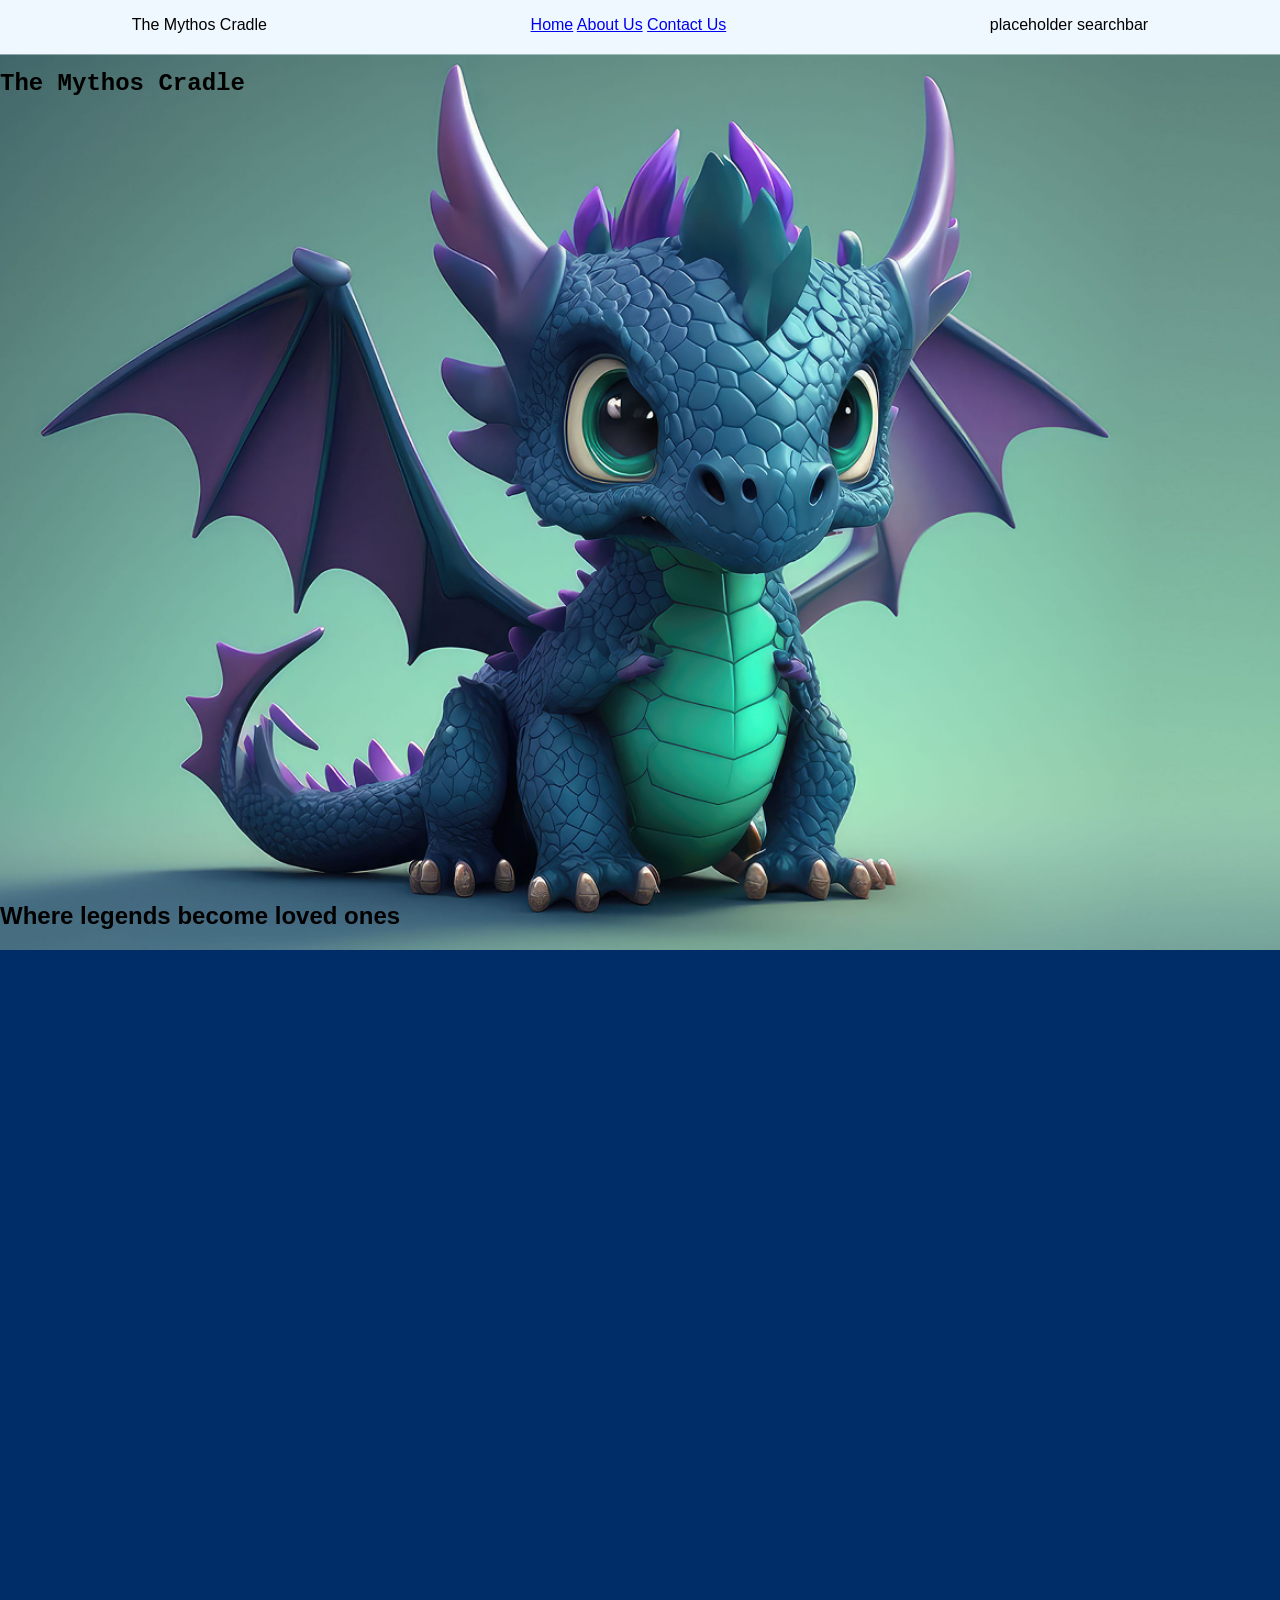
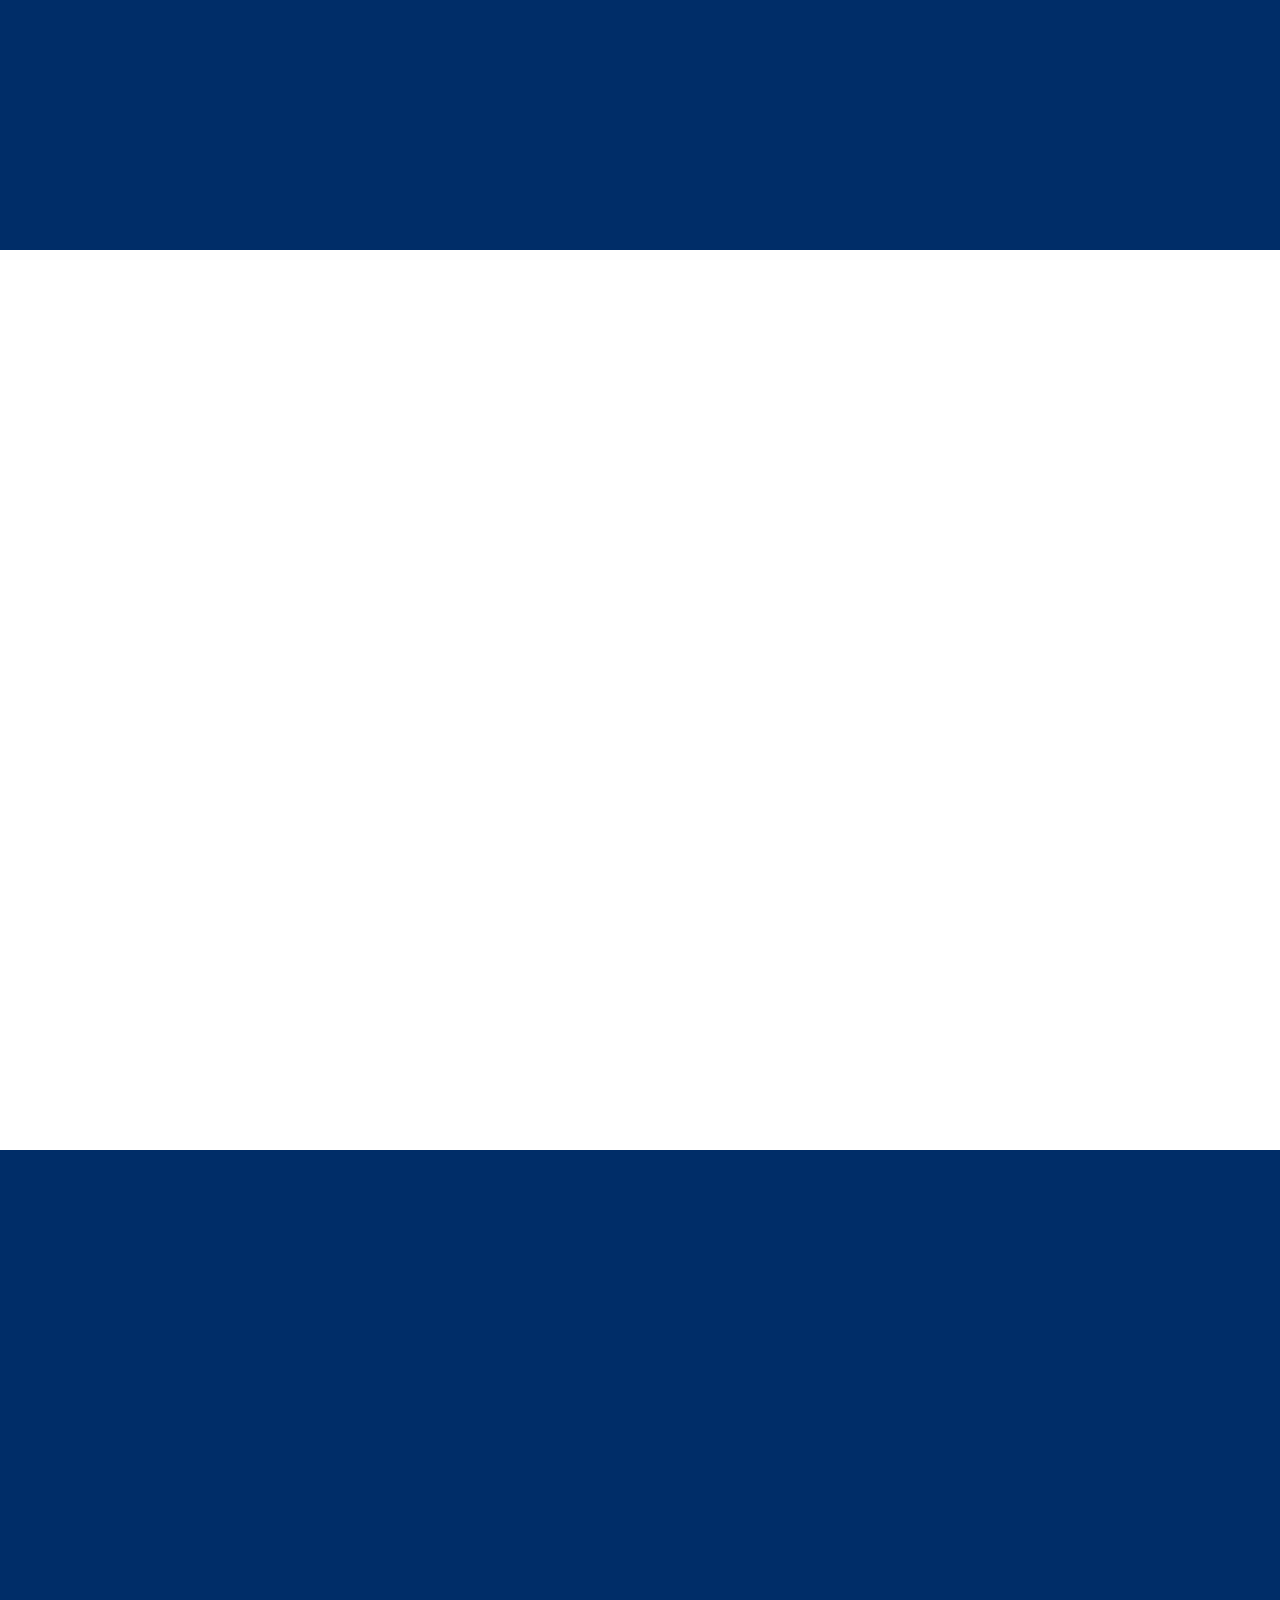
==== index.html @ 7c534c33 "changed author" ====
<!DOCTYPE html>
<html lang="en">

<!-- Basically the preamble -->
<head>
    <meta charset="UTF-8"> <!-- a void tag that specifies the character encoding for the HTML document -->
    <meta http-equiv="X-UA-Compatible" content="IE-edge"> <!-- a void tag that specifies the compatibility mode for Internet Explorer -->
    <meta name="viewport" content="width=device-width, initial-scale=1.0"> <!-- a void tag that sets the viewport to make the website look good on all devices -->
    <meta keywords="adoption, mythical, pet, dragon, fantasy"> <!-- a void tag that provides metadata about the HTML document, such as keywords for search engines -->
    <meta name="author" content="Adam Sendzul"> <!-- a void tag that specifies the author of the HTML document -->
    <title>Adopt a Mythical Pet</title> <!-- the title of the HTML document, which is displayed in the browser's title bar or tab -->
    <link rel="stylesheet" href="css/main.css"> <!-- a void tag that links to an external CSS file for styling the HTML document -->

</head>

<!-- The body of the HTML document, which contains the content that will be displayed on the web page -->
<body>

    <!-- The header section of the web page, which contains the logo, navigation menu, and other important information -->
    <header>
        <div class="navbar">
            <div class="logo">
                <p>The Mythos Cradle</p>
            </div>

            <div class="navLinks">
                <a href="#">Home</a>
                <a href="/pages/about.html">About Us</a>
                <a href="/pages/contact.html">Contact Us</a>
            </div>

            <div class="searchBar">
                <p>placeholder searchbar</p>
            </div>
        </div>

    </header>


    <section class="homeHeader">
        <!-- Title -->
        <h1 class="title">The Mythos Cradle</h1>

        <!-- Subtitle -->
        <h2 class="subtitle">Where legends become loved ones</h2>

    </section>

    <!-- The blue background section with the image carousel and text alongside -->
    <section class="blueBackground">


    </section>

    <!-- The white background section with just an image and text alongside-->
    <section class="whiteBackground">

    </section>

    <!-- Another blue background section with the cards of adoption stories next to each other -->
    <section class="blueBackground">

    </section>

    <!-- The footer section of the web page, which contains contact information, social media links, and other important information -->
    <section class="footer">

    </section>

</body>
</html>
---- css/main.css ----
body {
    font-family: Arial, Helvetica, sans-serif;
    background-color: aliceblue;
    margin: 0;
}

.homeHeader {
    background-image: url("../assets/img/homeHeader.png");
    background-size: cover;
    background-repeat: no-repeat;
    height: 100vh;

    display: flex;
    flex-direction: column;
    justify-content: space-between;
}

.blueBackground {
    height: 100vh;
    background-color: #002d68;
}

.whiteBackground {
    height: 100vh;
    background-color: #ffffff;
}

.title {
    font-family: 'Courier New', Courier, monospace;
}

.navbar {
    display: flex;
    justify-content: space-around;
    align-items: center;
}
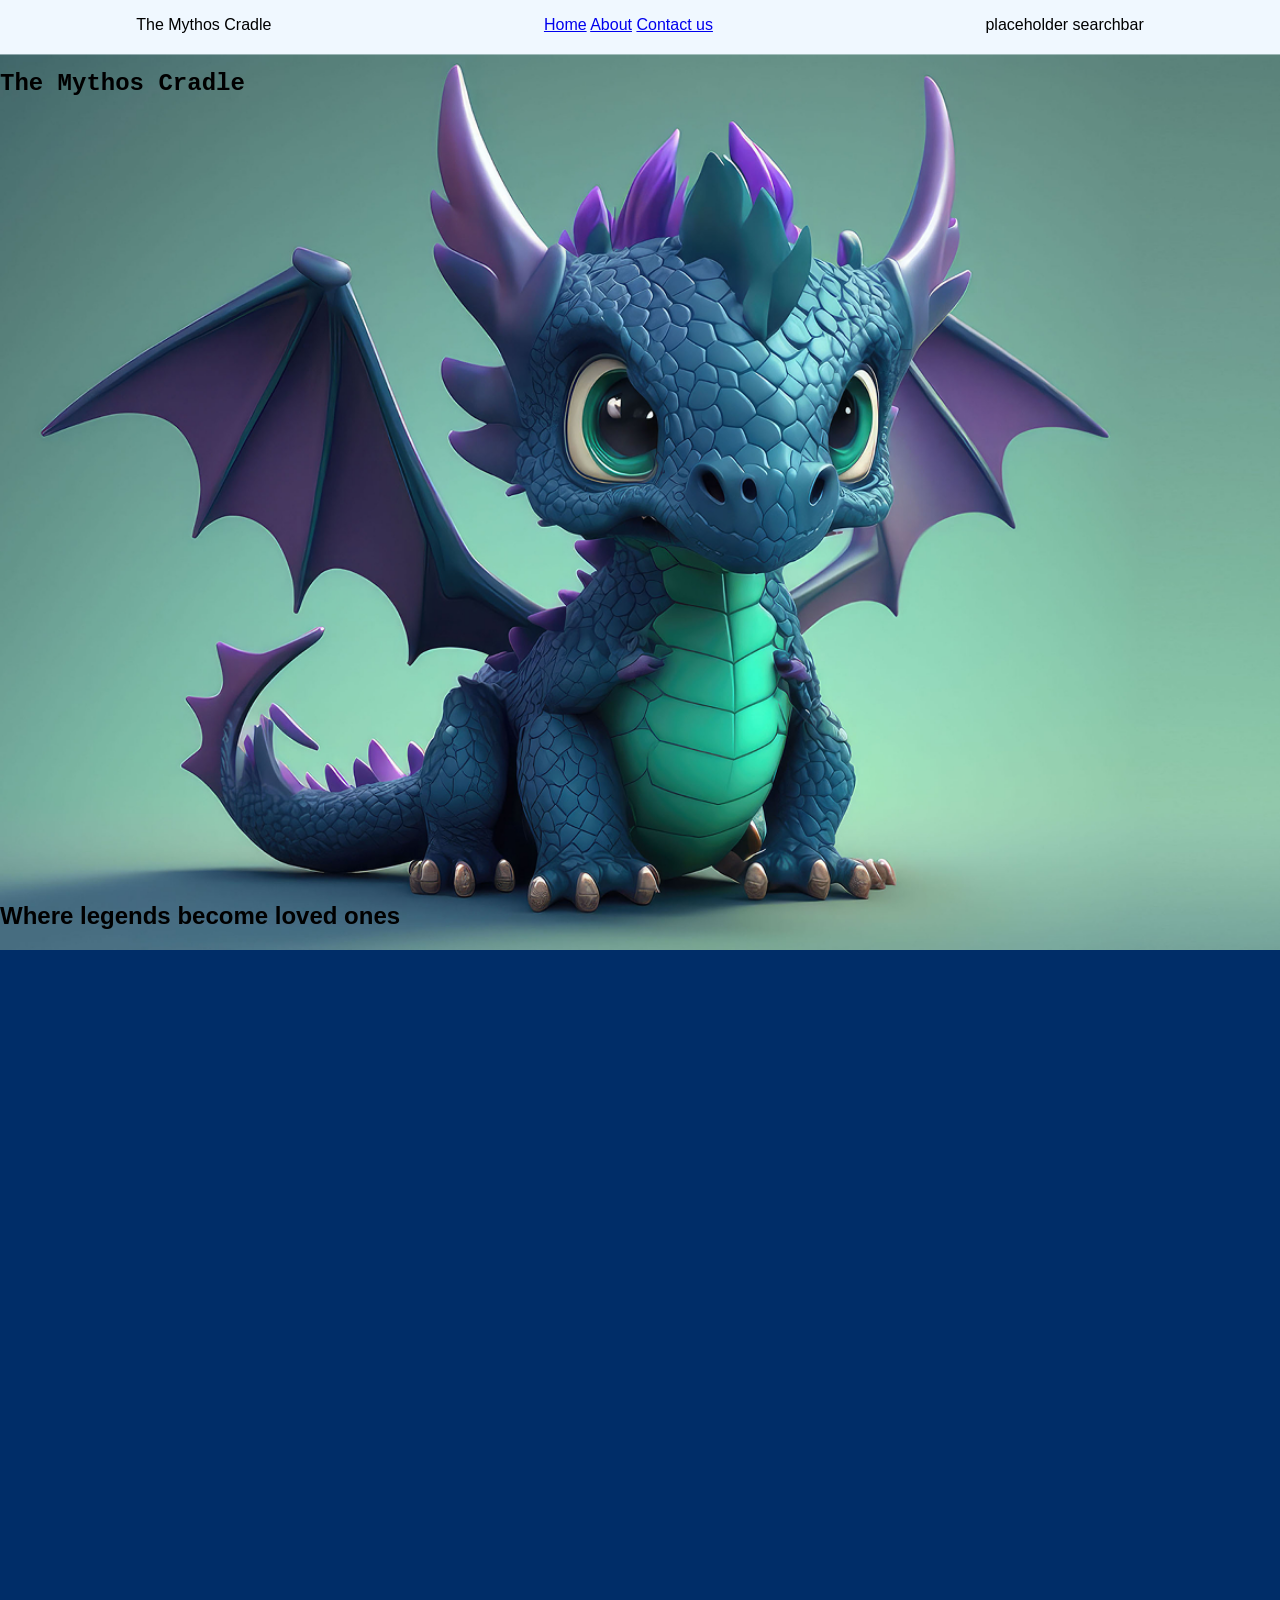
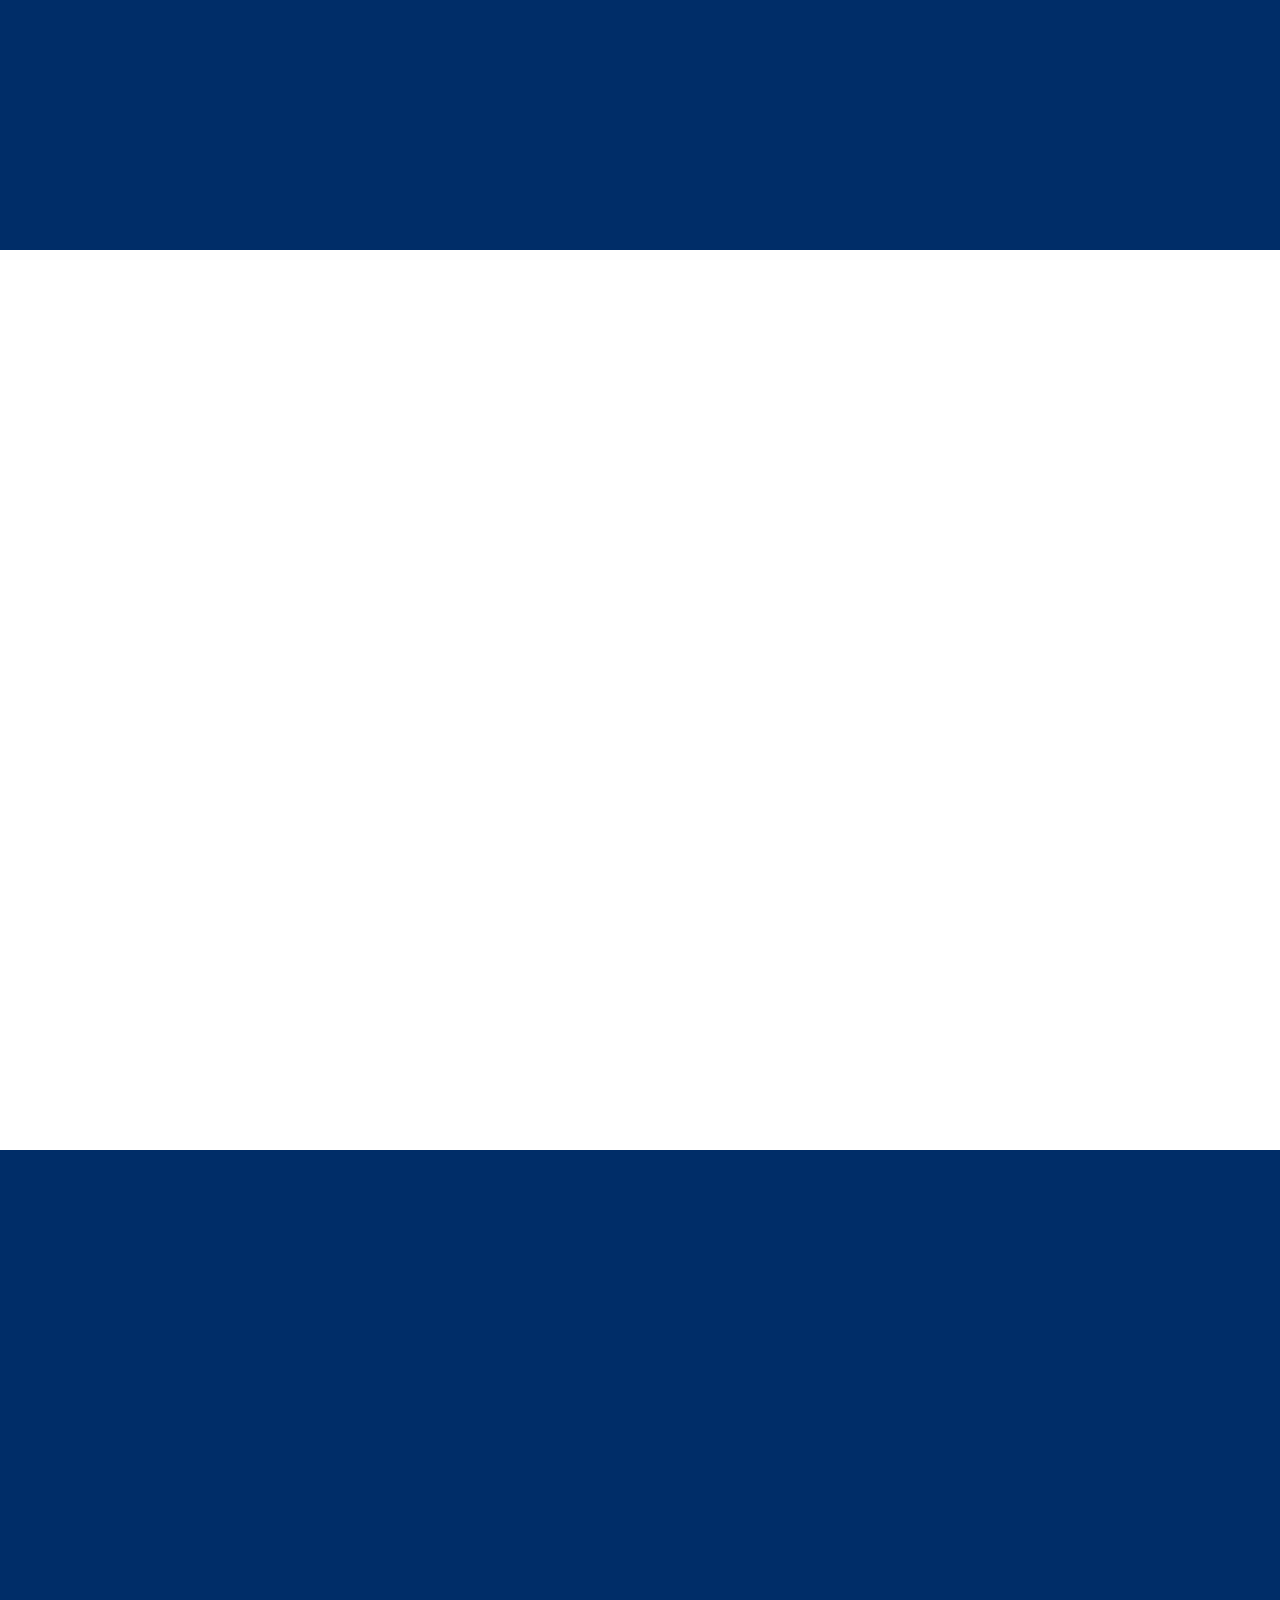
==== commit 5dd7349c: "amended navbar text" ====
--- a/index.html
+++ b/index.html
@@ -25,8 +25,8 @@
 
             <div class="navLinks">
                 <a href="#">Home</a>
-                <a href="/pages/about.html">About Us</a>
-                <a href="/pages/contact.html">Contact Us</a>
+                <a href="/pages/about.html">About</a>
+                <a href="/pages/contact.html">Contact us</a>
             </div>
 
             <div class="searchBar">
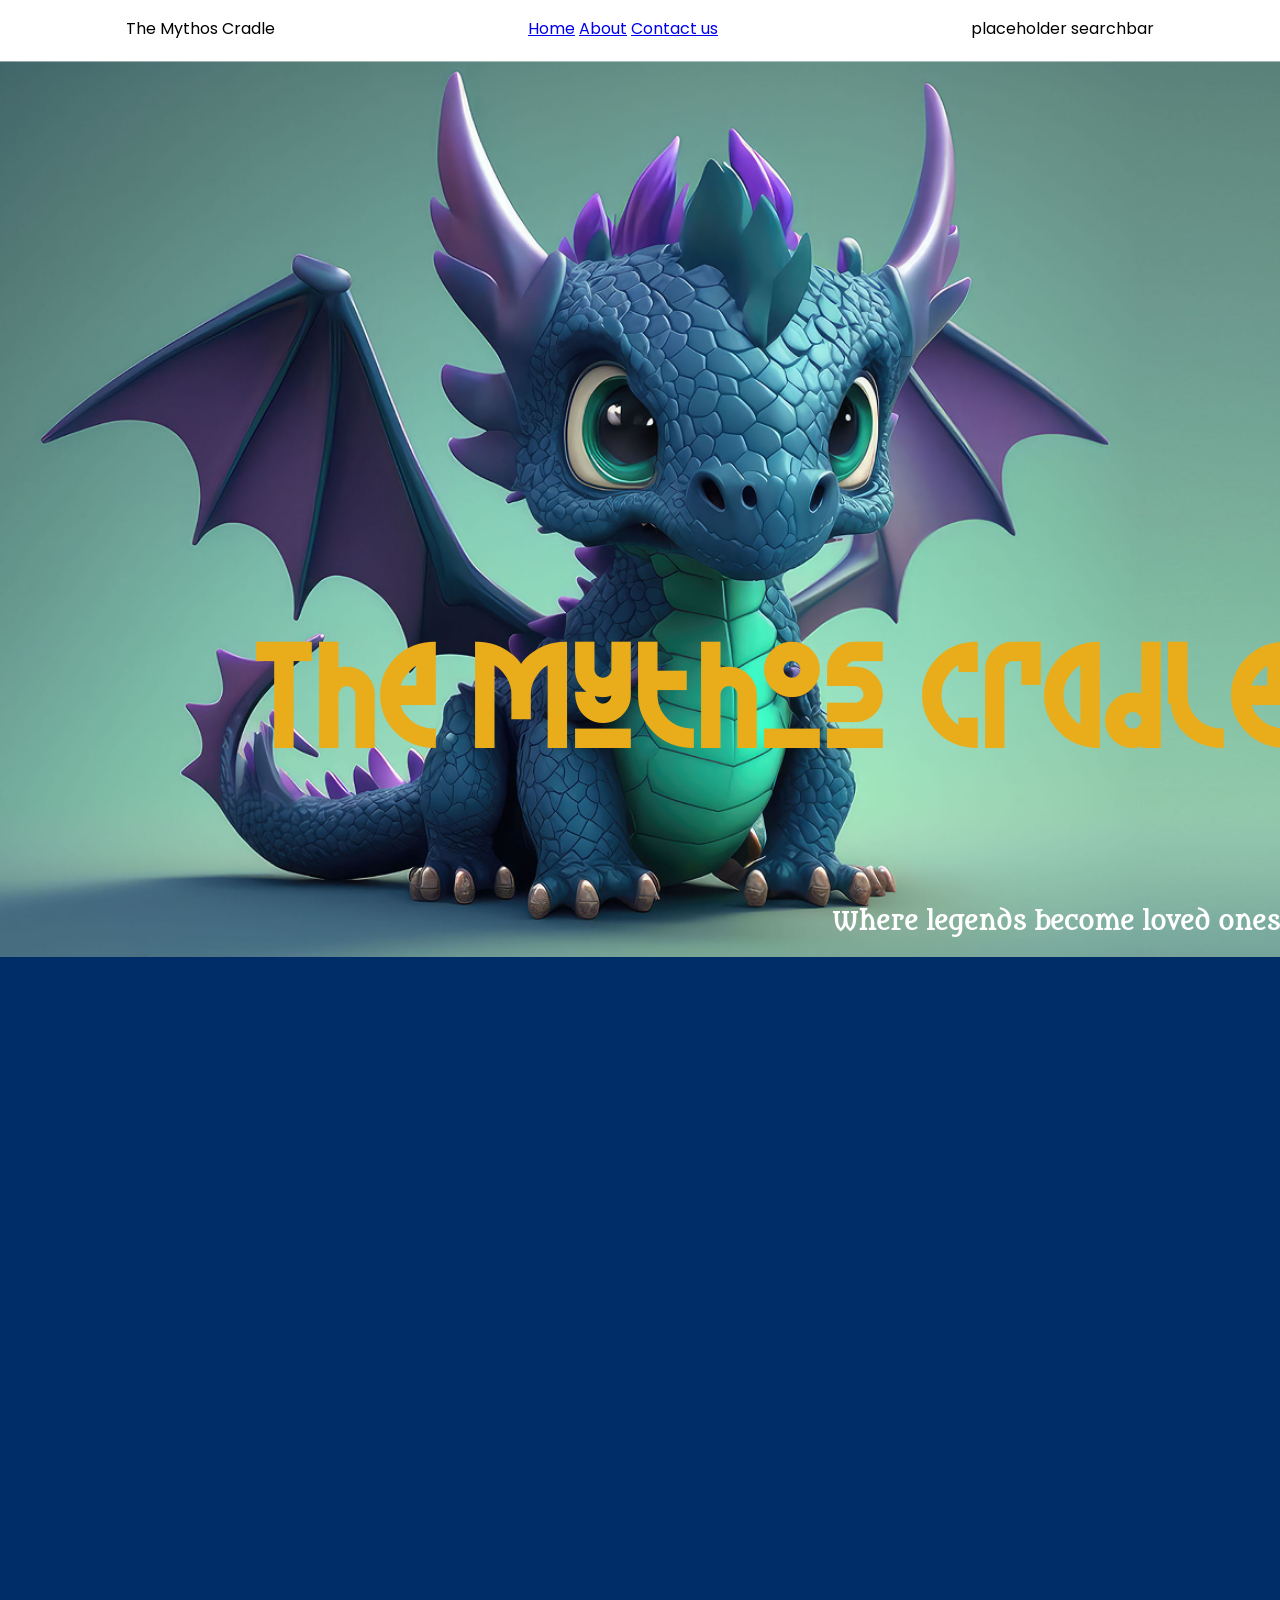
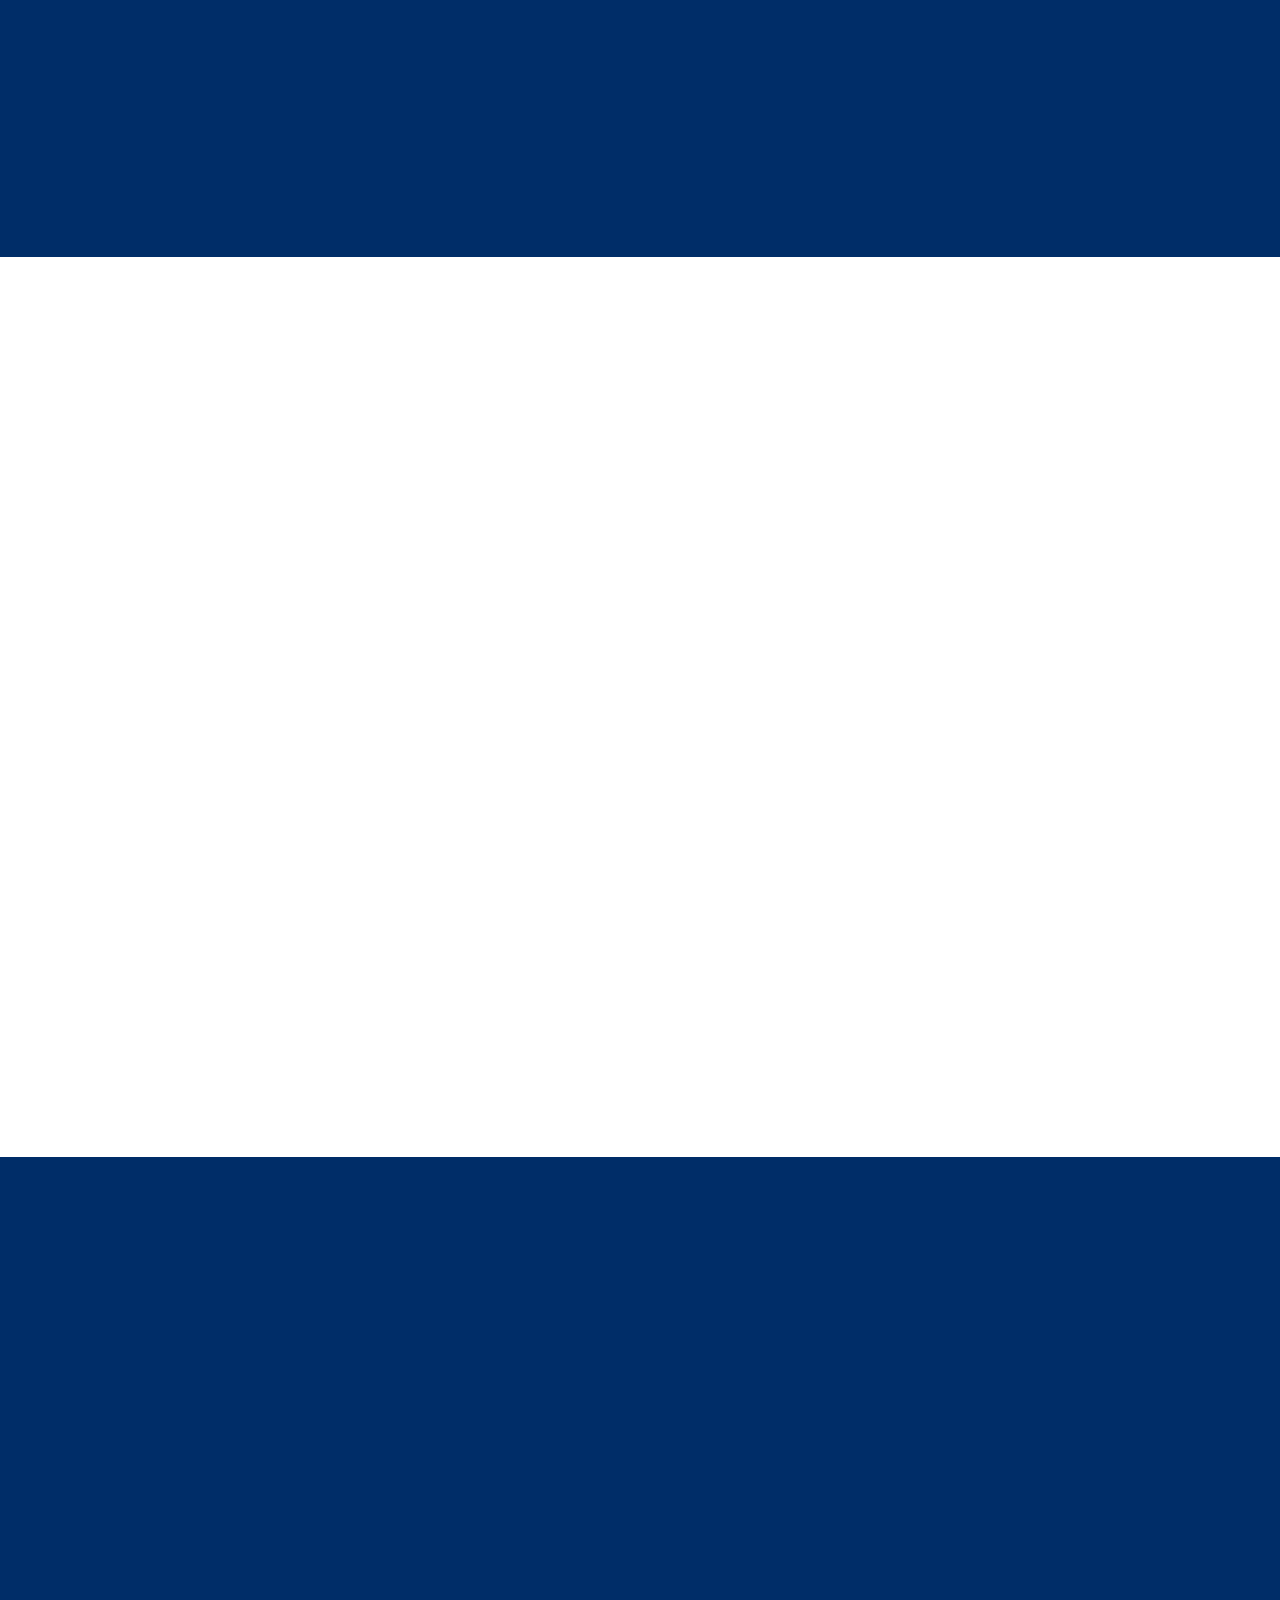
==== commit 458a06c2: "importing google fonts" ====
--- a/index.html
+++ b/index.html
@@ -9,6 +9,12 @@
     <meta keywords="adoption, mythical, pet, dragon, fantasy"> <!-- a void tag that provides metadata about the HTML document, such as keywords for search engines -->
     <meta name="author" content="Adam Sendzul"> <!-- a void tag that specifies the author of the HTML document -->
     <title>Adopt a Mythical Pet</title> <!-- the title of the HTML document, which is displayed in the browser's title bar or tab -->
+
+    <!-- Google Fonts: -->
+    <link rel="preconnect" href="https://fonts.googleapis.com">
+    <link rel="preconnect" href="https://fonts.gstatic.com" crossorigin>
+    <link href="https://fonts.googleapis.com/css2?family=Metamorphous&family=Poppins:ital,wght@0,100;0,200;0,300;0,400;0,500;0,600;0,700;0,800;0,900;1,100;1,200;1,300;1,400;1,500;1,600;1,700;1,800;1,900&display=swap" rel="stylesheet">
+
     <link rel="stylesheet" href="css/main.css"> <!-- a void tag that links to an external CSS file for styling the HTML document -->
 
 </head>
--- a/css/main.css
+++ b/css/main.css
@@ -1,7 +1,11 @@
 body {
-    font-family: Arial, Helvetica, sans-serif;
-    background-color: aliceblue;
+    font-family: 'Poppins';
     margin: 0;
+}
+
+@font-face {
+    font-family: "TitleFont";
+    src: url(../assets/fonts/mythology_of_egypt/Mythology\ Of\ Egypt.otf);
 }
 
 .homeHeader {
@@ -12,7 +16,9 @@
 
     display: flex;
     flex-direction: column;
-    justify-content: space-between;
+    justify-content: flex-end;
+    align-items: flex-end;
+    
 }
 
 .blueBackground {
@@ -26,7 +32,17 @@
 }
 
 .title {
-    font-family: 'Courier New', Courier, monospace;
+    font-family: TitleFont;
+    font-size: 96pt;
+    color: #e9ad1c;
+    display: flex;
+    flex-wrap: wrap;
+}
+
+.subtitle {
+    font-family: 'Metamorphous';
+    color: #ffffff;
+
 }
 
 .navbar {
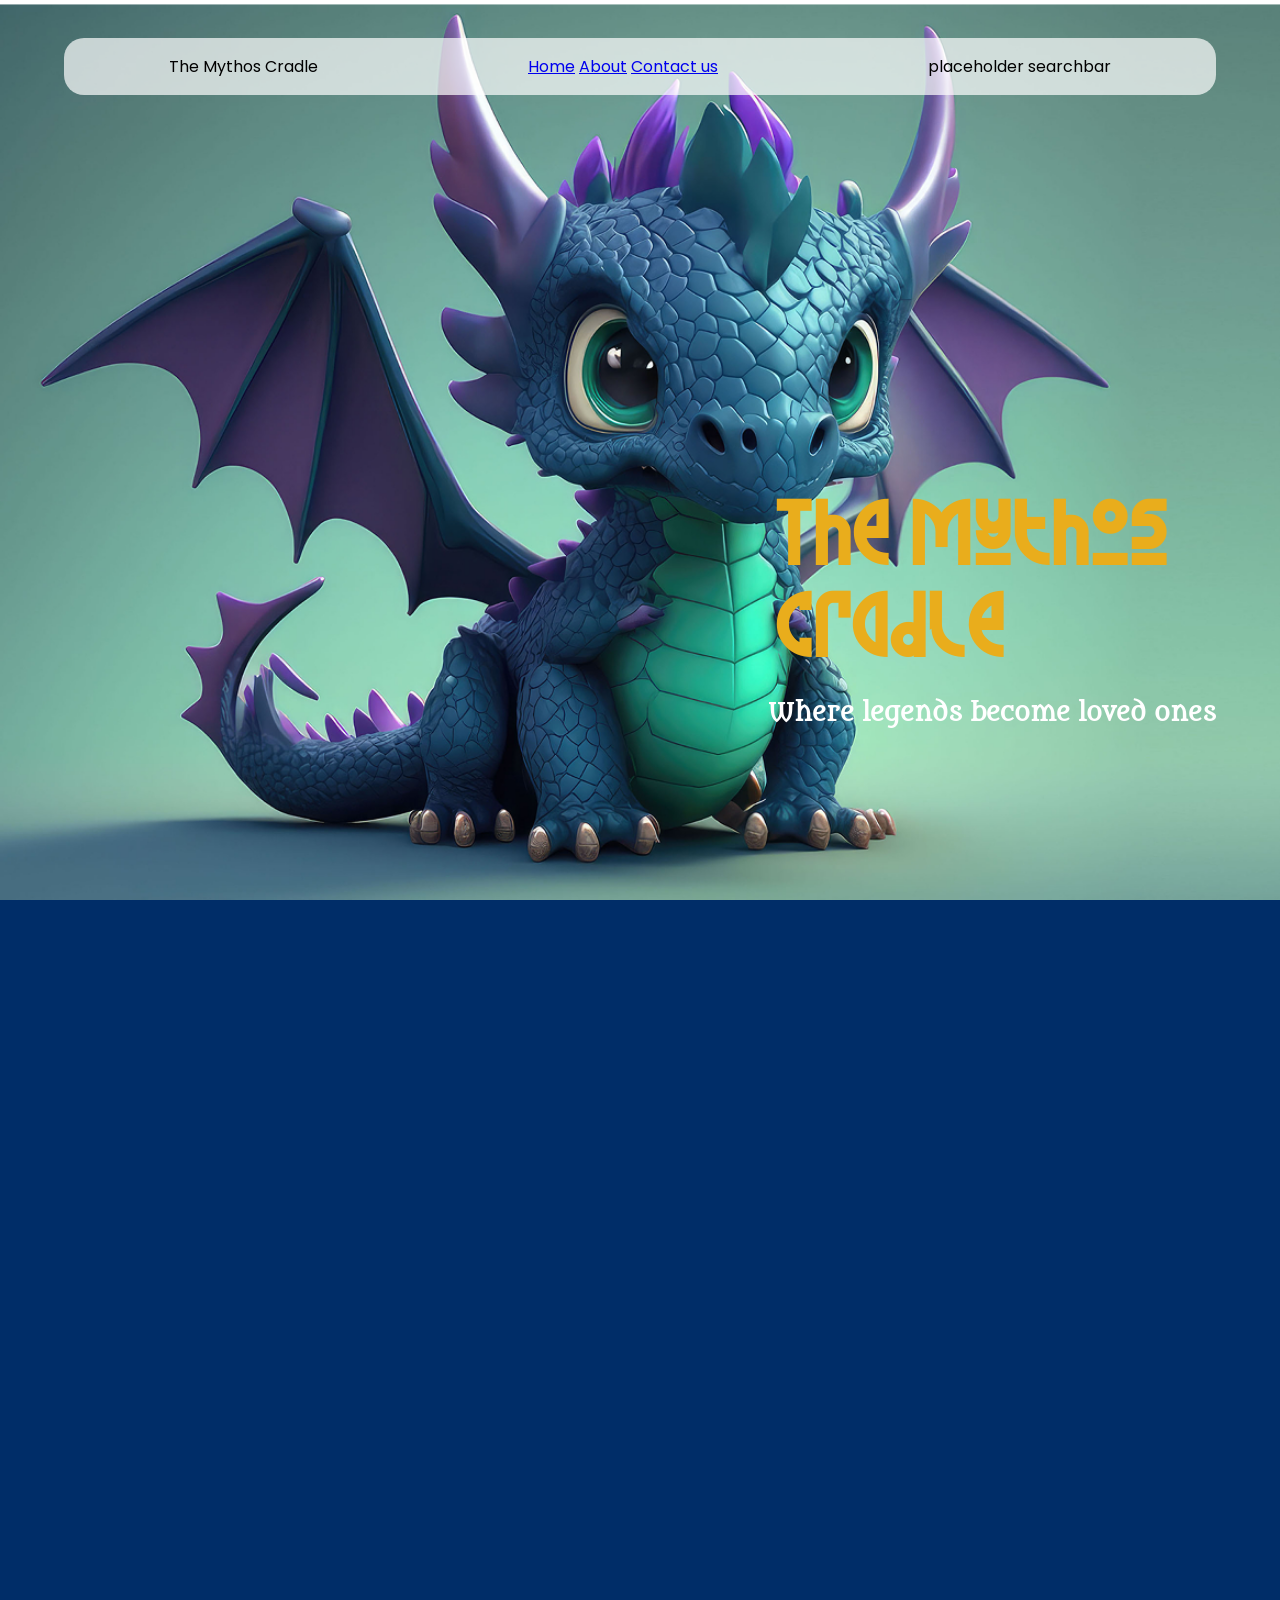
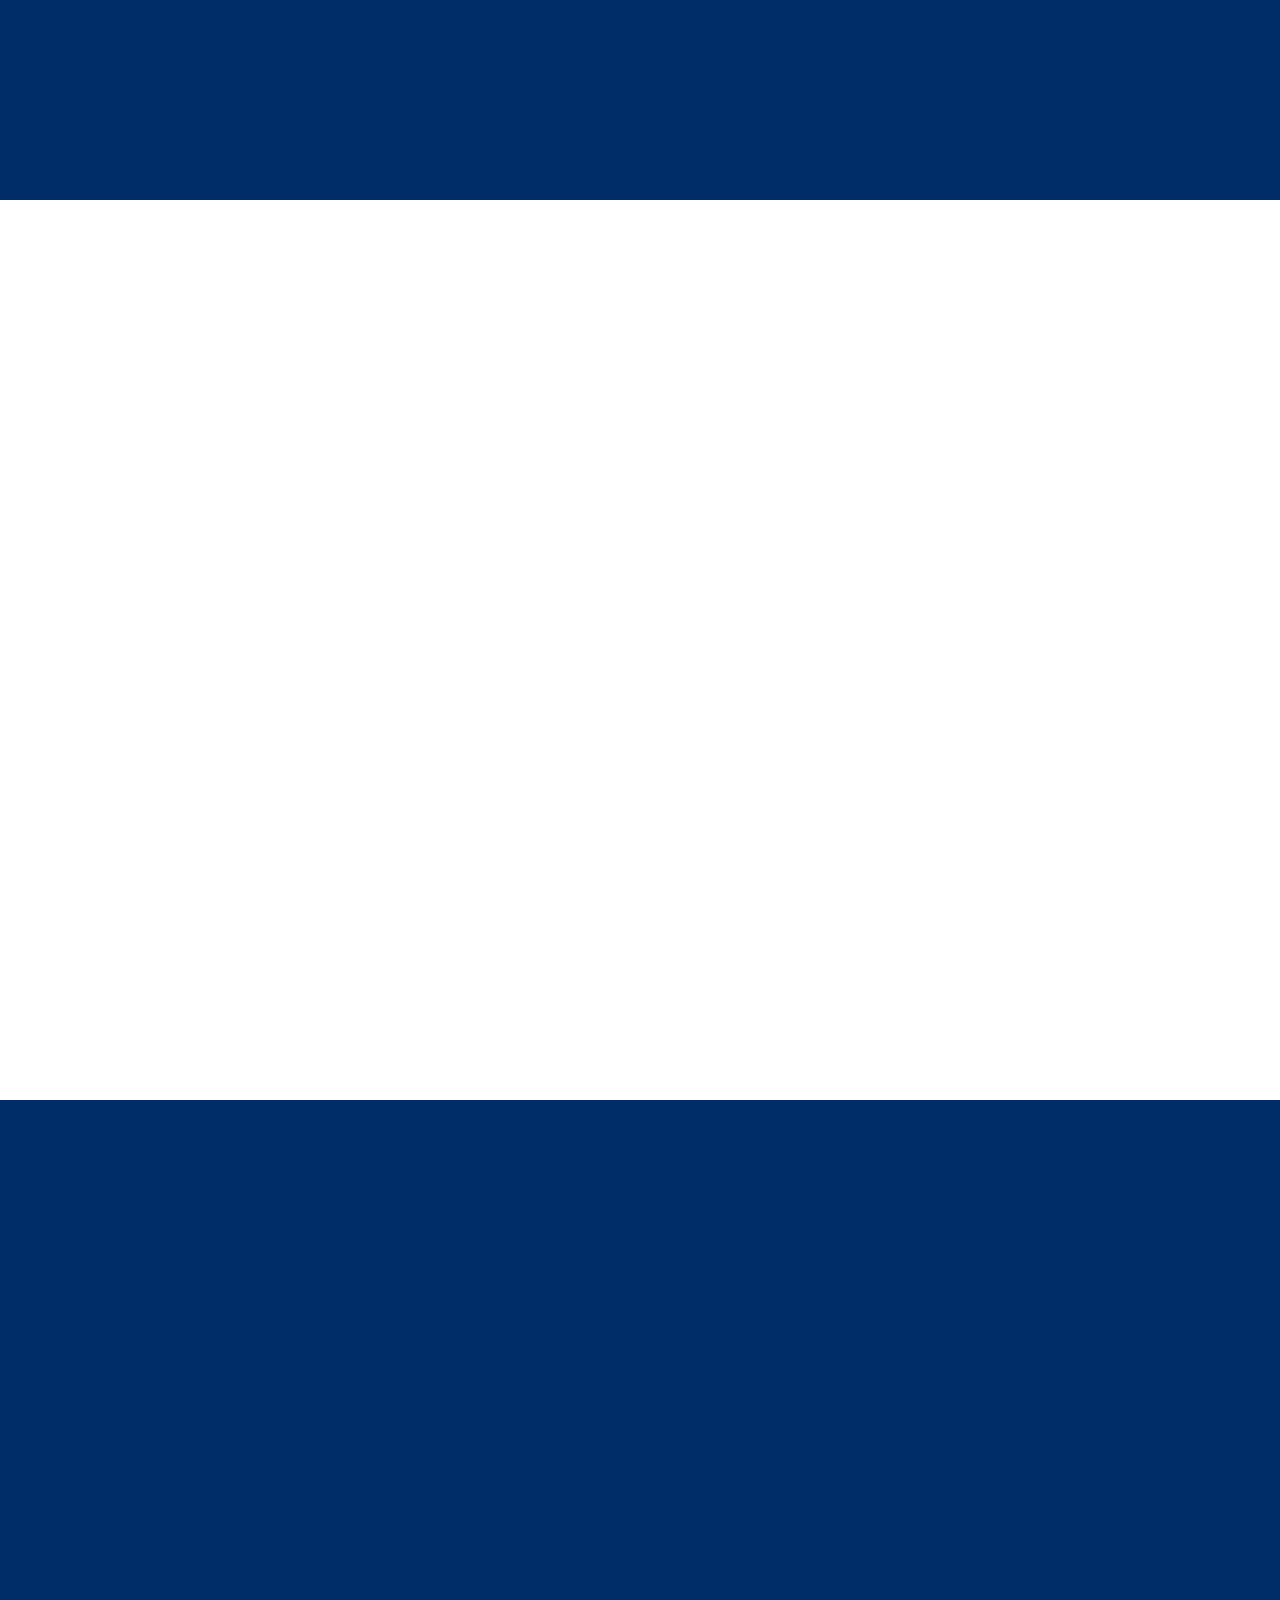
==== commit 47815a70: "fixed styling of navbar and title" ====
--- a/index.html
+++ b/index.html
@@ -23,34 +23,41 @@
 <body>
 
     <!-- The header section of the web page, which contains the logo, navigation menu, and other important information -->
-    <header>
-        <div class="navbar">
-            <div class="logo">
-                <p>The Mythos Cradle</p>
+    <div class="homePage">
+        <header>
+            <div class="navContainer">
+                <div class="navbar">
+                    <div class="logo">
+                        <p>The Mythos Cradle</p>
+                    </div>
+
+                    <div class="navLinks">
+                        <a href="#">Home</a>
+                        <a href="/pages/about.html">About</a>
+                        <a href="/pages/contact.html">Contact us</a>
+                    </div>
+
+                    <div class="searchBar">
+                        <p>placeholder searchbar</p>
+                    </div>
+                </div> 
+            </div>
+        </header>
+
+
+        <section class="homeHeader">
+            <!-- Title -->
+            <div class="homeTitle">
+            <h1 class="title">The Mythos Cradle</h1>
+
+            <!-- Subtitle -->
+            <h2 class="subtitle">Where legends become loved ones</h2>
             </div>
 
-            <div class="navLinks">
-                <a href="#">Home</a>
-                <a href="/pages/about.html">About</a>
-                <a href="/pages/contact.html">Contact us</a>
-            </div>
+        </section>
 
-            <div class="searchBar">
-                <p>placeholder searchbar</p>
-            </div>
-        </div>
-
-    </header>
-
-
-    <section class="homeHeader">
-        <!-- Title -->
-        <h1 class="title">The Mythos Cradle</h1>
-
-        <!-- Subtitle -->
-        <h2 class="subtitle">Where legends become loved ones</h2>
-
-    </section>
+    </div>
+    
 
     <!-- The blue background section with the image carousel and text alongside -->
     <section class="blueBackground">
--- a/css/main.css
+++ b/css/main.css
@@ -9,16 +9,12 @@
 }
 
 .homeHeader {
-    background-image: url("../assets/img/homeHeader.png");
-    background-size: cover;
-    background-repeat: no-repeat;
-    height: 100vh;
+    height: 80vh;
 
     display: flex;
     flex-direction: column;
     justify-content: flex-end;
     align-items: flex-end;
-    
 }
 
 .blueBackground {
@@ -33,10 +29,9 @@
 
 .title {
     font-family: TitleFont;
-    font-size: 96pt;
+    font-size: 60pt;
     color: #e9ad1c;
-    display: flex;
-    flex-wrap: wrap;
+    margin: 0
 }
 
 .subtitle {
@@ -45,8 +40,35 @@
 
 }
 
+.homeTitle {
+    width: 40%;
+    height: 50%;
+
+    /* padding: 10%;
+    margin-left: 50%;
+    margin-top: 65%; */
+}
+
+.homePage {
+    background-image: url("../assets/img/homeHeader.png");
+    background-size: cover;
+    background-repeat: no-repeat;
+    height: 100vh;
+}
+
 .navbar {
+    background-color: #ffffffb1;
+    border-radius: 20px;
+
     display: flex;
     justify-content: space-around;
     align-items: center;
+}
+
+.navContainer {
+    padding: 3%;
+    width: 90%;
+    display: block;
+    margin-left: auto;
+    margin-right: auto;
 }
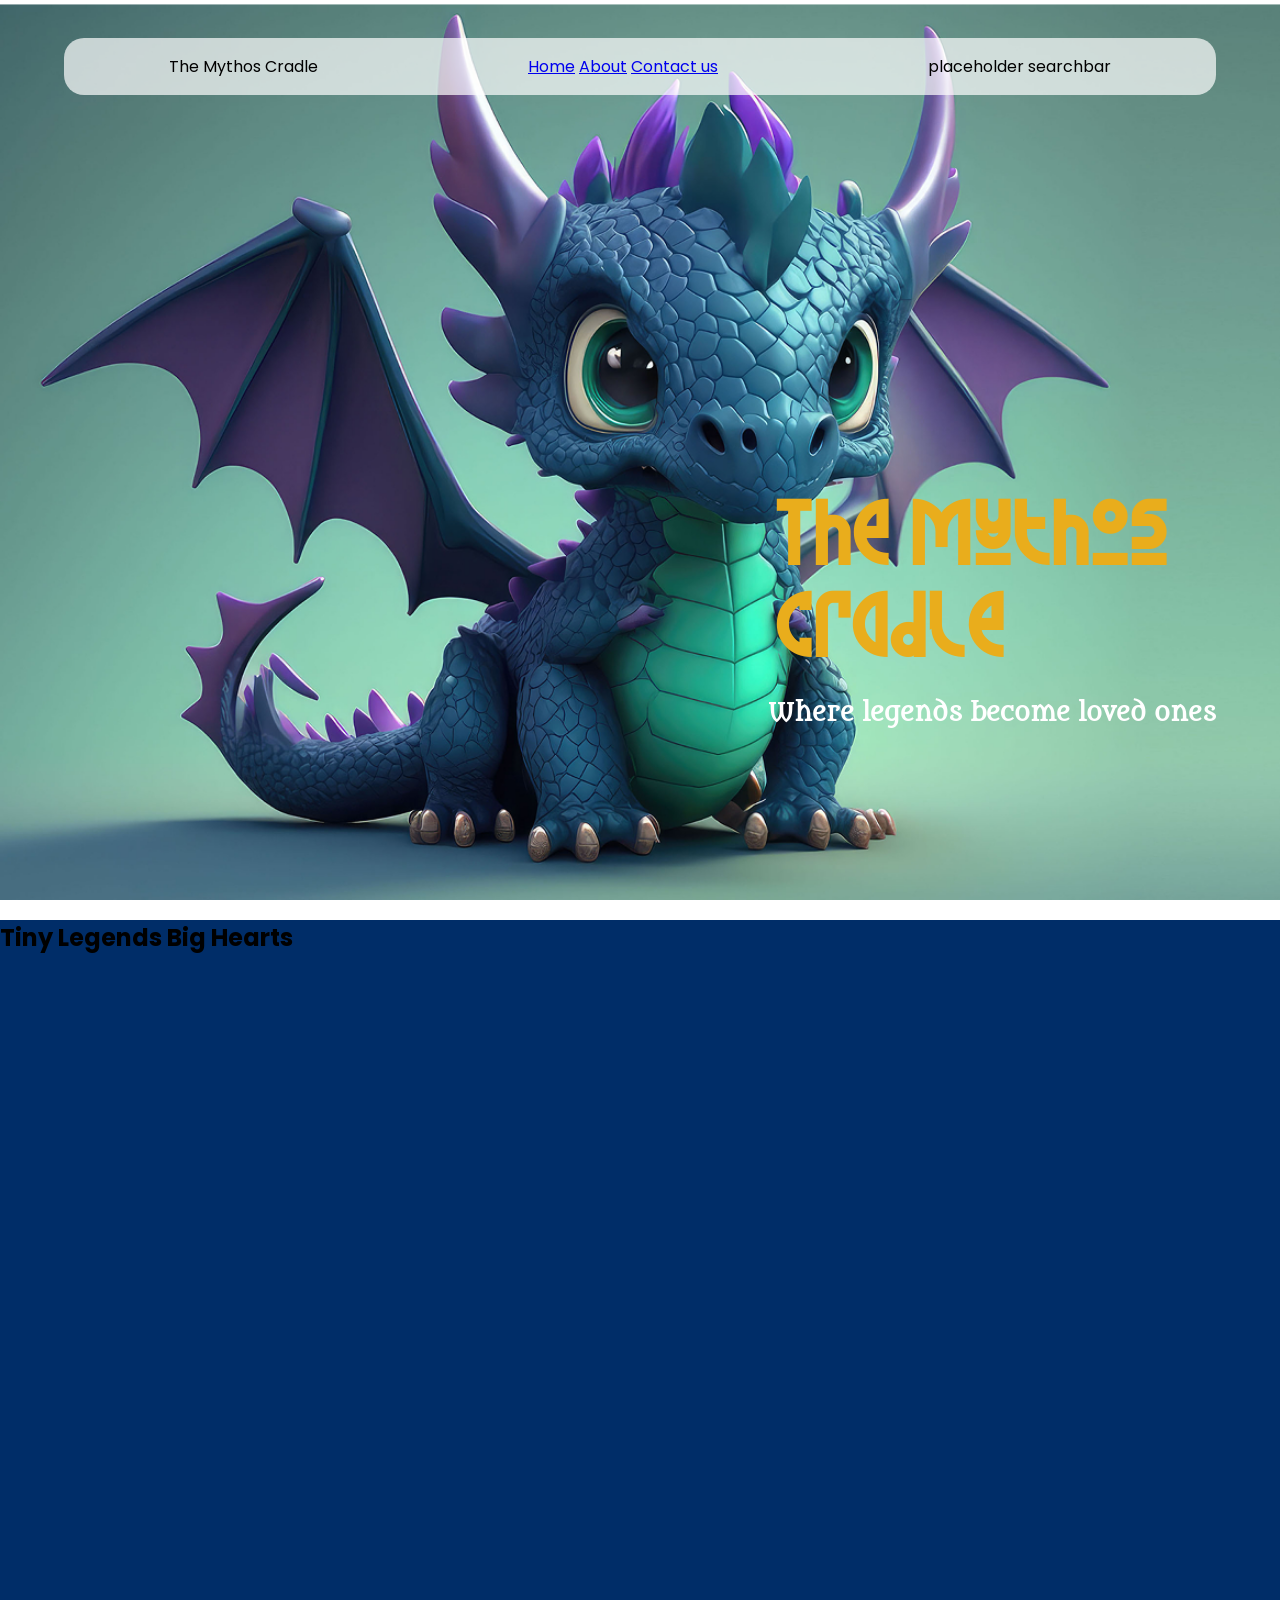
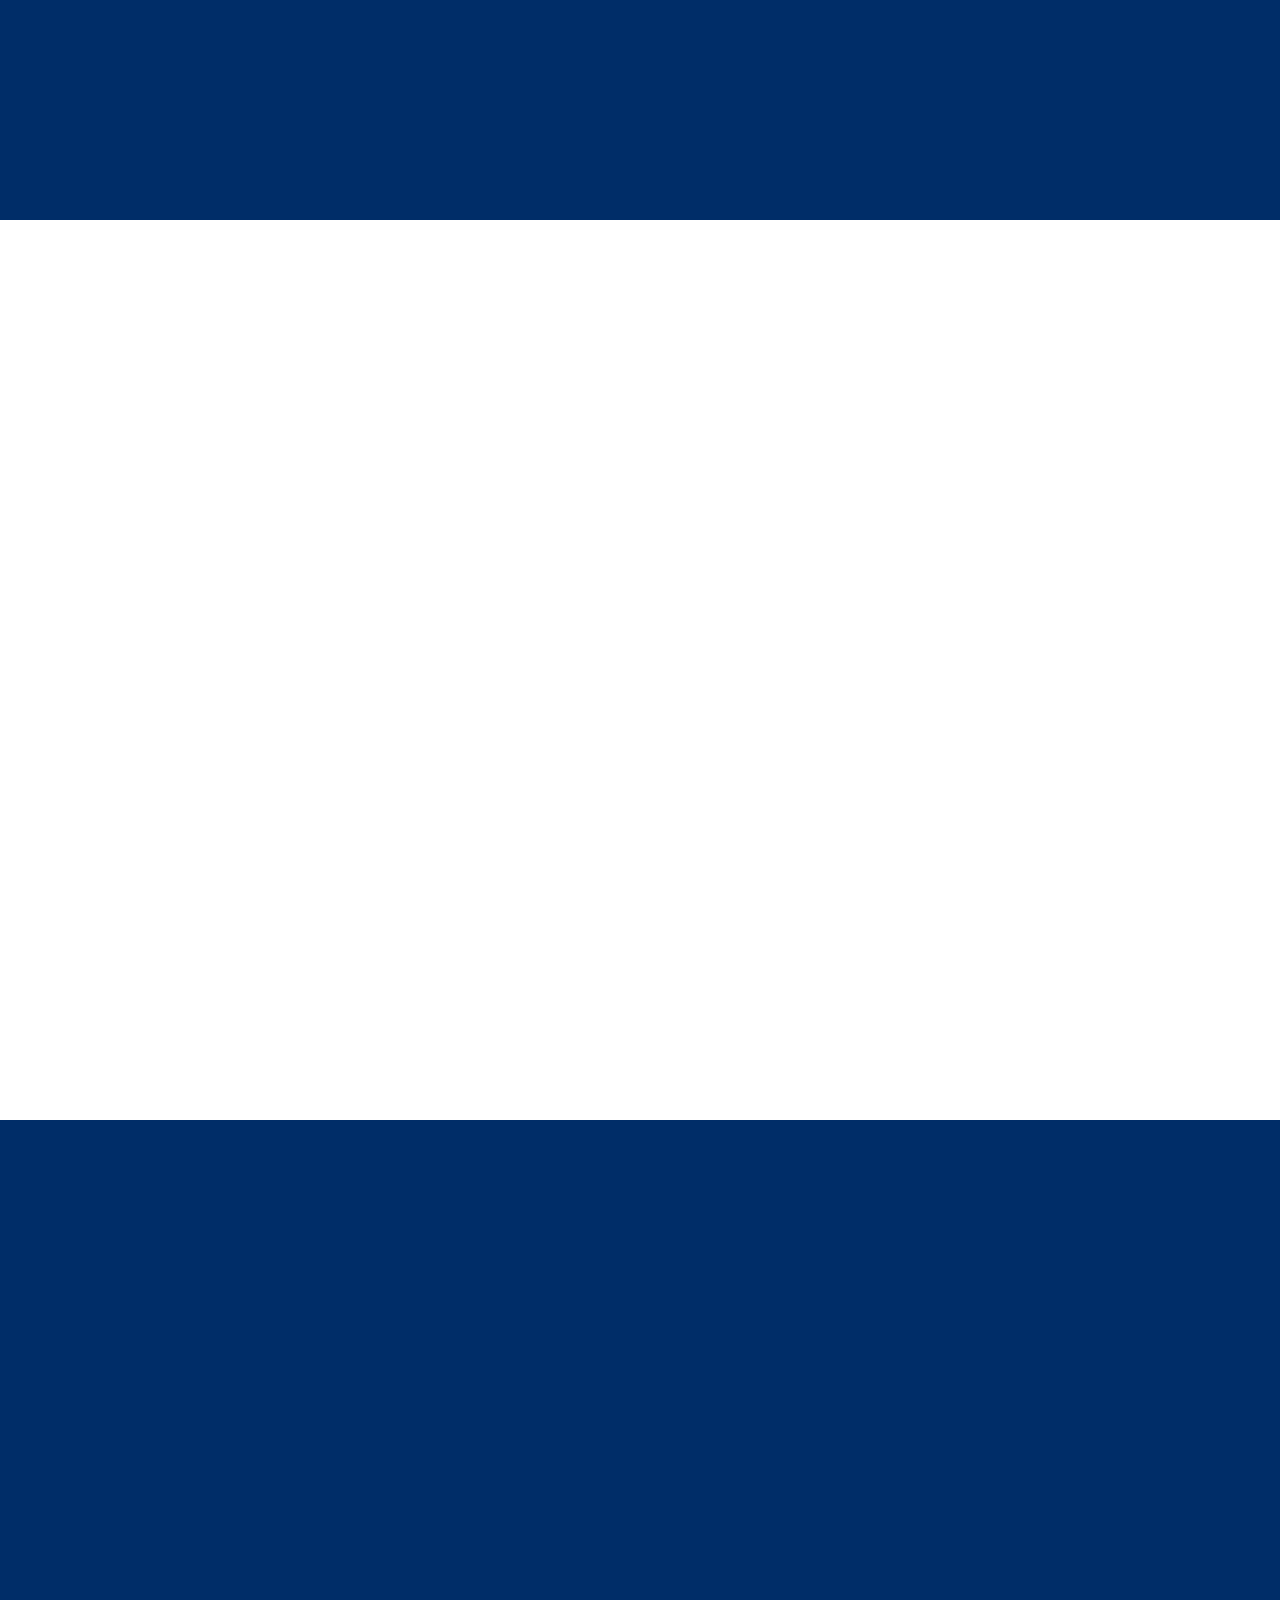
==== commit 7195ccbe: "started second section on home" ====
--- a/index.html
+++ b/index.html
@@ -61,7 +61,15 @@
 
     <!-- The blue background section with the image carousel and text alongside -->
     <section class="blueBackground">
+        <!-- Image carousel -->
+        <div class="homeImageCarouselContainer">
 
+        </div>
+
+        <!-- Text alongside -->
+        <div class="carouselAccompanyingContainer">
+            <h2>Tiny Legends Big Hearts</h2>
+        </div>
 
     </section>
 
--- a/css/main.css
+++ b/css/main.css
@@ -71,4 +71,12 @@
     display: block;
     margin-left: auto;
     margin-right: auto;
+}
+
+.homeImageCarouselContainer {
+    width: 50%;
+}
+
+.carouselAccompanyingContainer {
+    width: 50%;
 }
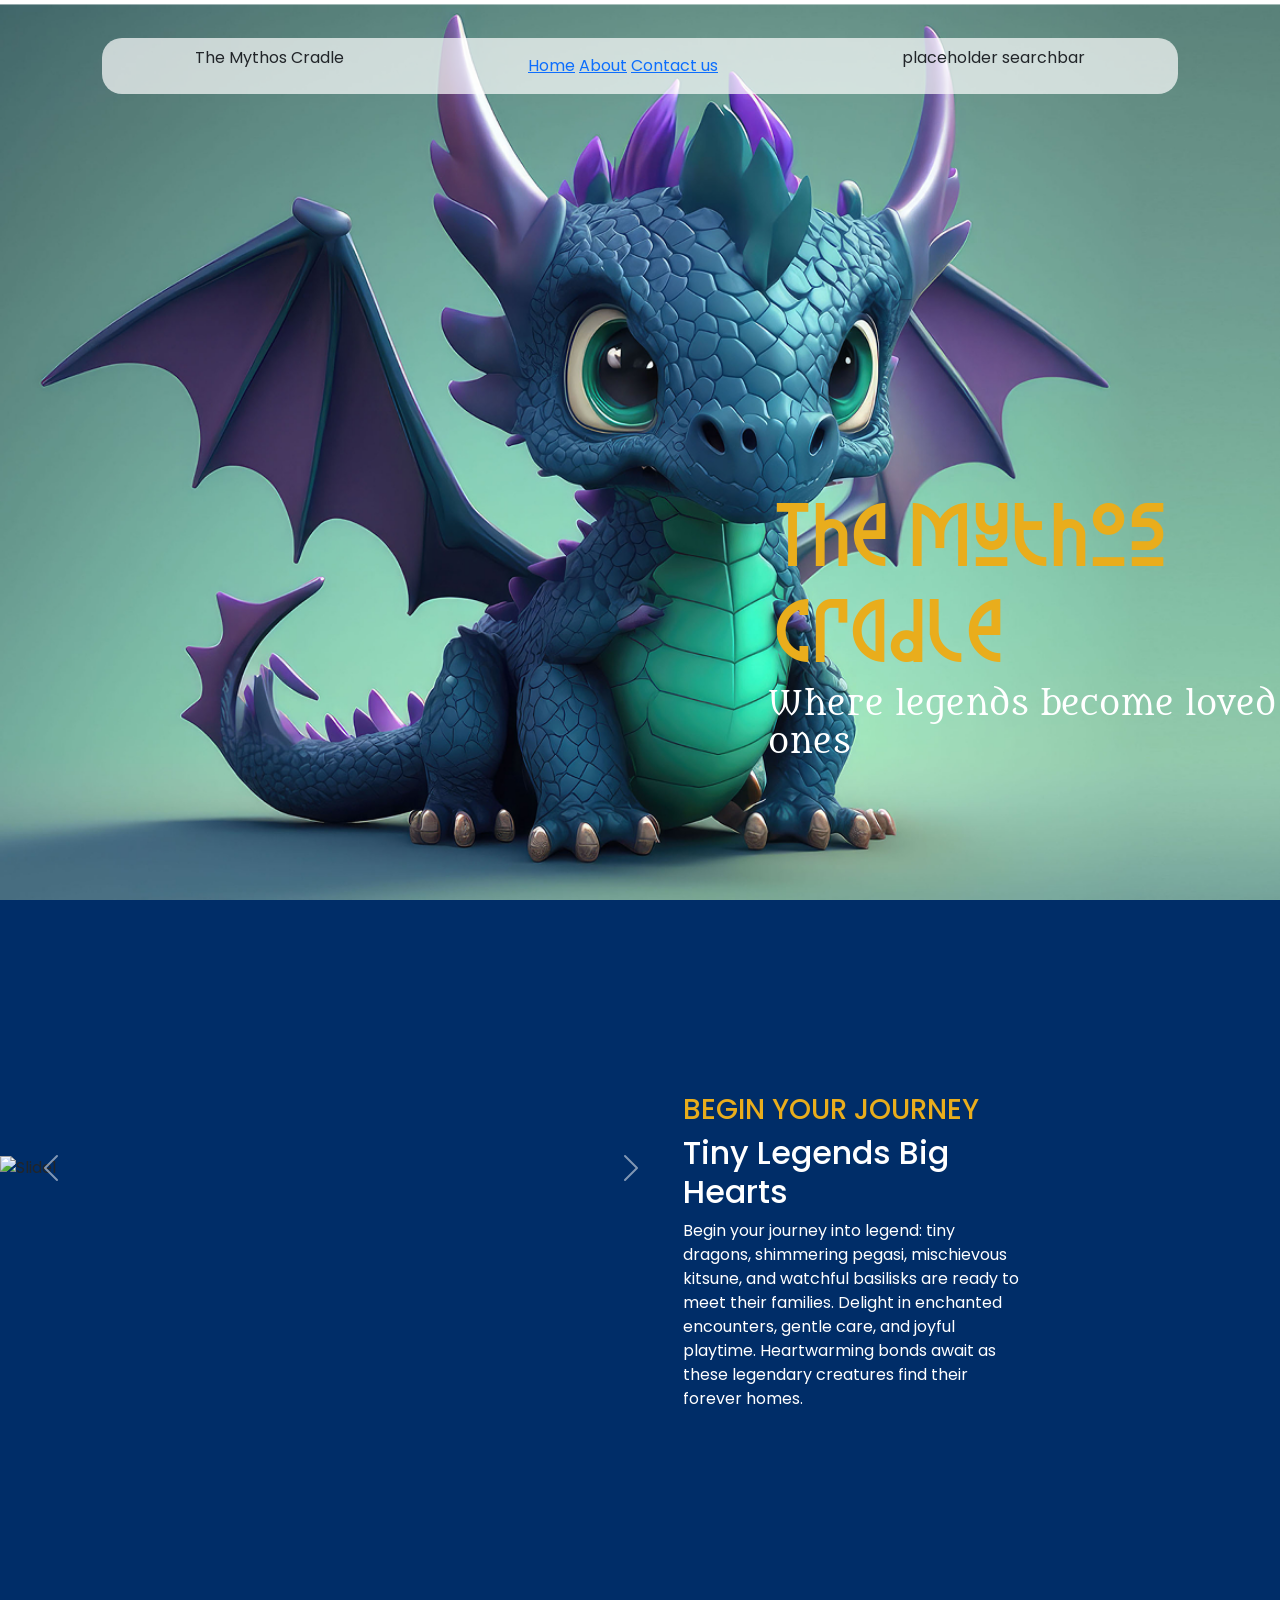
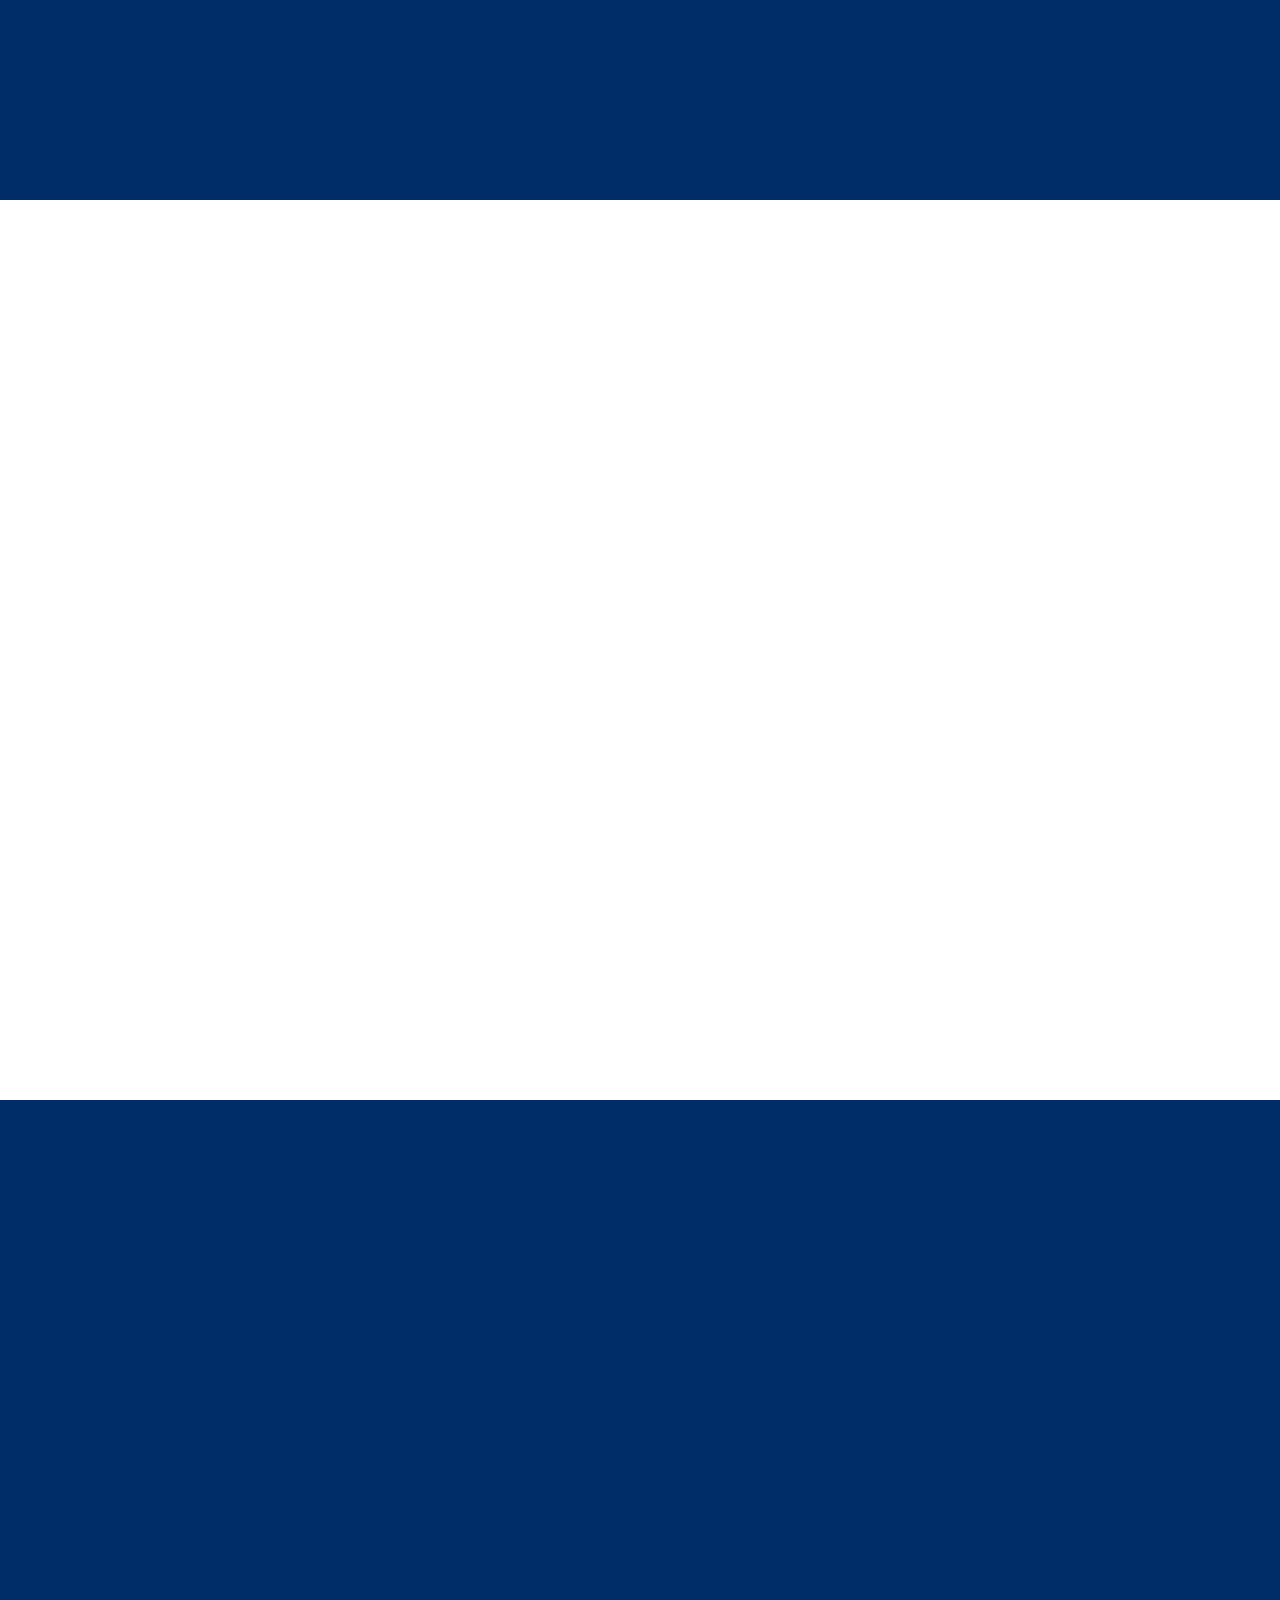
==== commit 77e6a084: "started second section on main page" ====
--- a/index.html
+++ b/index.html
@@ -14,6 +14,9 @@
     <link rel="preconnect" href="https://fonts.googleapis.com">
     <link rel="preconnect" href="https://fonts.gstatic.com" crossorigin>
     <link href="https://fonts.googleapis.com/css2?family=Metamorphous&family=Poppins:ital,wght@0,100;0,200;0,300;0,400;0,500;0,600;0,700;0,800;0,900;1,100;1,200;1,300;1,400;1,500;1,600;1,700;1,800;1,900&display=swap" rel="stylesheet">
+
+    <!-- Bootstrap -->
+    <link href="https://cdn.jsdelivr.net/npm/bootstrap@5.3.8/dist/css/bootstrap.min.css" rel="stylesheet" integrity="sha384-sRIl4kxILFvY47J16cr9ZwB07vP4J8+LH7qKQnuqkuIAvNWLzeN8tE5YBujZqJLB" crossorigin="anonymous">
 
     <link rel="stylesheet" href="css/main.css"> <!-- a void tag that links to an external CSS file for styling the HTML document -->
 
@@ -33,8 +36,8 @@
 
                     <div class="navLinks">
                         <a href="#">Home</a>
-                        <a href="/pages/about.html">About</a>
-                        <a href="/pages/contact.html">Contact us</a>
+                        <a href="../DV100 website/pages/about.html">About</a>
+                        <a href="../DV100 website/pages/contact.html">Contact us</a>
                     </div>
 
                     <div class="searchBar">
@@ -61,15 +64,46 @@
 
     <!-- The blue background section with the image carousel and text alongside -->
     <section class="blueBackground">
-        <!-- Image carousel -->
-        <div class="homeImageCarouselContainer">
+        <div class="carouselAndTextContainer">
+            <!-- Image carousel -->
+            <div class="homeImageCarouselContainer">
+                <div id="carouselExample" class="carousel slide">
+                    <div class="carousel-inner">
+                        <div class="carousel-item active">
+                        <img src="../DV100 website/assets/img/imageSlider1.png" class="d-block w-100" alt="Slide1">
+                        </div>
+                        <div class="carousel-item">
+                        <img src="../DV100 website/assets/img/imageSlider1.png" class="d-block w-100" alt="Slide2">
+                        </div>
+                        <div class="carousel-item">
+                        <img src="../DV100 website/assets/img/imageSlider1.png" class="d-block w-100" alt="Slide3">
+                        </div>
+                    </div>
+                    <button class="carousel-control-prev" type="button" data-bs-target="#carouselExample" data-bs-slide="prev">
+                        <span class="carousel-control-prev-icon" aria-hidden="true"></span>
+                        <span class="visually-hidden">Previous</span>
+                    </button>
+                    <button class="carousel-control-next" type="button" data-bs-target="#carouselExample" data-bs-slide="next">
+                        <span class="carousel-control-next-icon" aria-hidden="true"></span>
+                        <span class="visually-hidden">Next</span>
+                    </button>
+                </div>
+            </div>
 
+            <!-- Text alongside -->
+            <div class="carouselAccompanyingContainer">
+                <div class="blueBackgroundH3">
+                    <h3>BEGIN YOUR JOURNEY</h3>
+                </div>
+                <div class="blueBackgroundH2">
+                    <h2>Tiny Legends Big Hearts</h2>
+                </div>
+                <div class="blueBackgroundBodyText">
+                    <p>Begin your journey into legend: tiny dragons, shimmering pegasi, mischievous kitsune, and watchful basilisks are ready to meet their families. Delight in enchanted encounters, gentle care, and joyful playtime. Heartwarming bonds await as these legendary creatures find their forever homes.</p>
+                </div>
+            </div>
         </div>
 
-        <!-- Text alongside -->
-        <div class="carouselAccompanyingContainer">
-            <h2>Tiny Legends Big Hearts</h2>
-        </div>
 
     </section>
 
@@ -88,5 +122,9 @@
 
     </section>
 
+
+    <!-- Bootstrap script -->
+    <script src="https://cdn.jsdelivr.net/npm/bootstrap@5.3.8/dist/js/bootstrap.bundle.min.js" integrity="sha384-FKyoEForCGlyvwx9Hj09JcYn3nv7wiPVlz7YYwJrWVcXK/BmnVDxM+D2scQbITxI" crossorigin="anonymous"></script>
+
 </body>
 </html>
--- a/css/main.css
+++ b/css/main.css
@@ -79,4 +79,78 @@
 
 .carouselAccompanyingContainer {
     width: 50%;
+}
+
+.contactContainer {
+    display: flex;
+    flex-direction: row;
+    justify-content: center;
+    align-items: flex-start;
+}
+
+.contactSection {
+
+}
+
+.contactForm form {
+    padding: 20px;
+    gap: 10px;
+    background-color: #f4f4f4;
+    border-radius: 20px;
+}
+
+.formElement {
+    width: 100%;
+    padding: 10px;
+}
+
+.contactForm input,
+.contactForm select,
+.contactForm textarea {
+    width: 95%;
+    padding: 10px 0;
+    padding-left: 5px;
+
+}
+
+.contactForm button {
+    cursor: pointer;
+    padding: 12px;
+    
+}
+
+.contactForm button:hover {
+    background-color: red;
+}
+
+.carouselAndTextContainer {
+    height: 80%;
+    width: 80%;
+
+    display: flex;
+    flex-direction: row;
+    align-items: center;
+}
+
+.homeImageCarouselContainer {
+    height: 80%;
+    width: 80%;
+}
+
+.homeImageCarouselContainer {
+    height: 100%;
+    width: 100%;
+    margin-top: 50%;
+}
+
+.blueBackgroundH3 {
+    color: #e9ad1c;
+}
+
+.blueBackgroundBodyText {
+    color: #ffffff;
+}
+
+.blueBackgroundH2 {
+    color: #ffffff;
 }
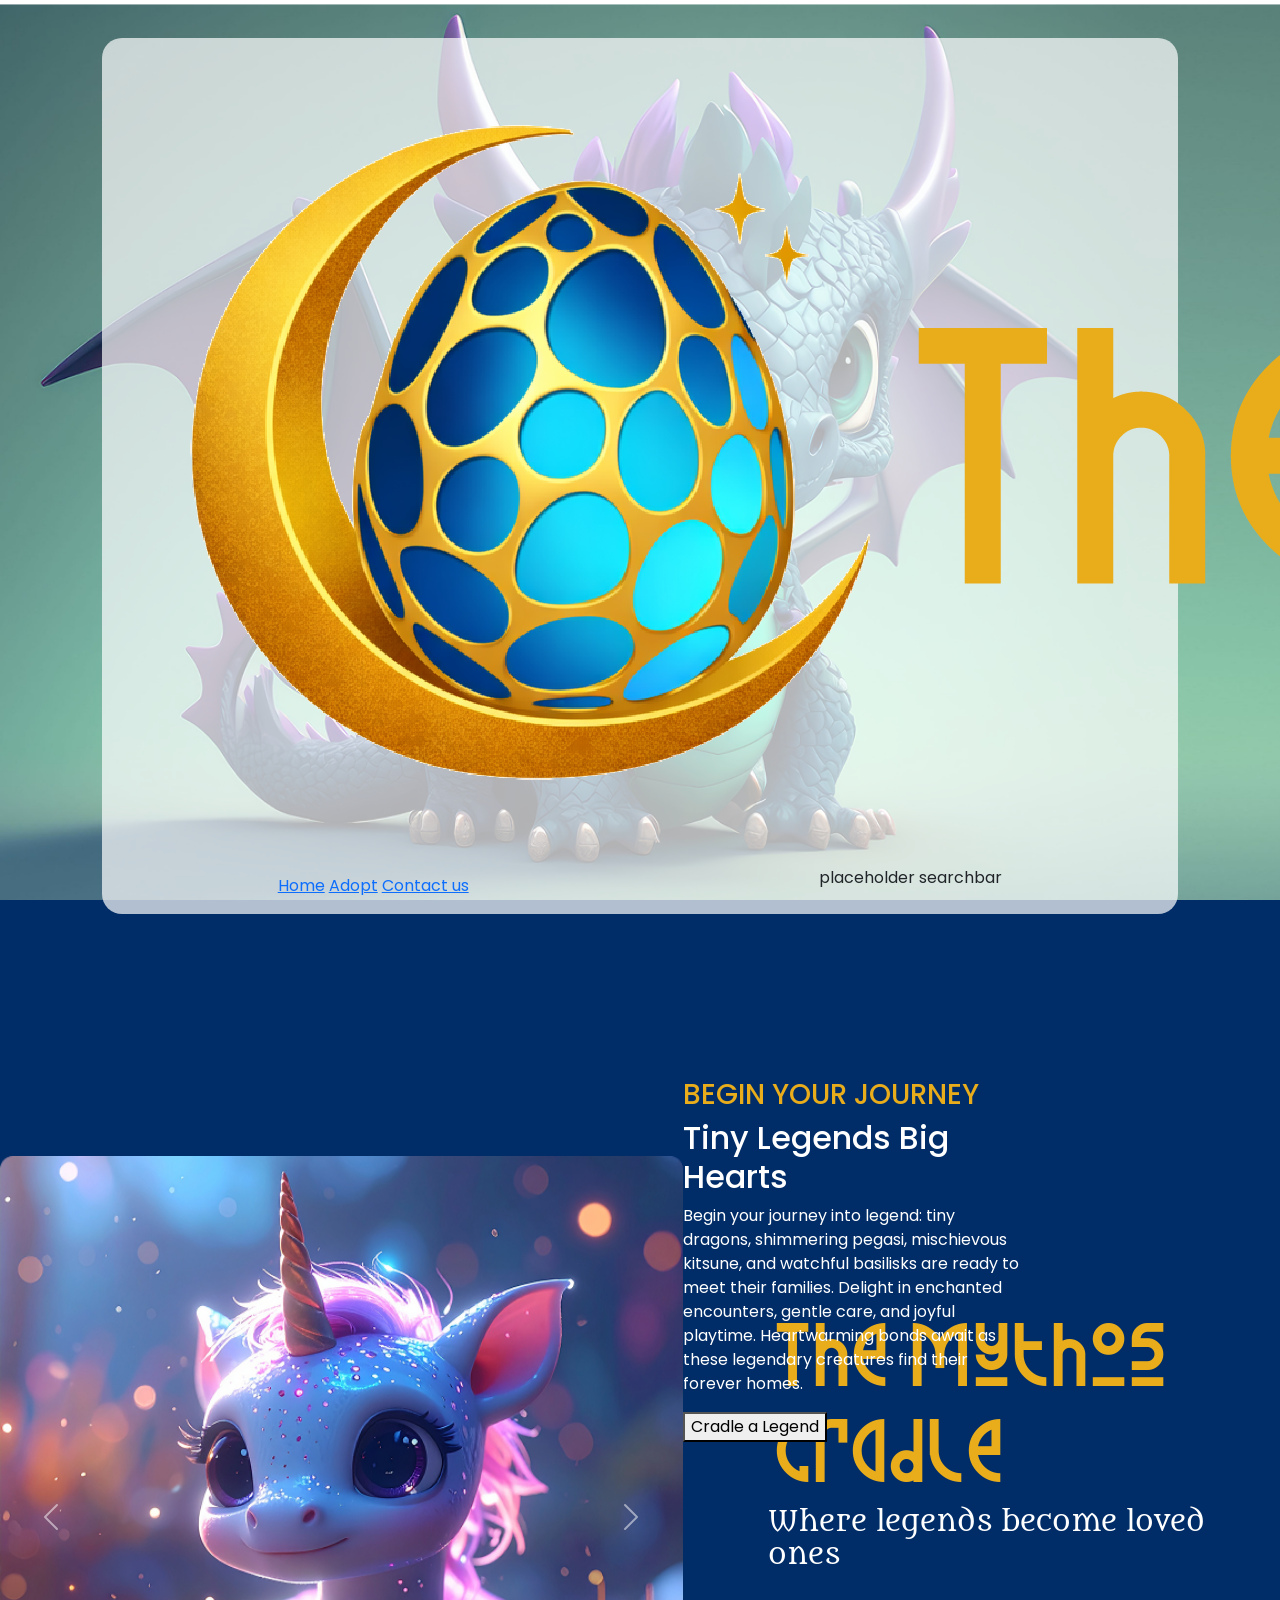
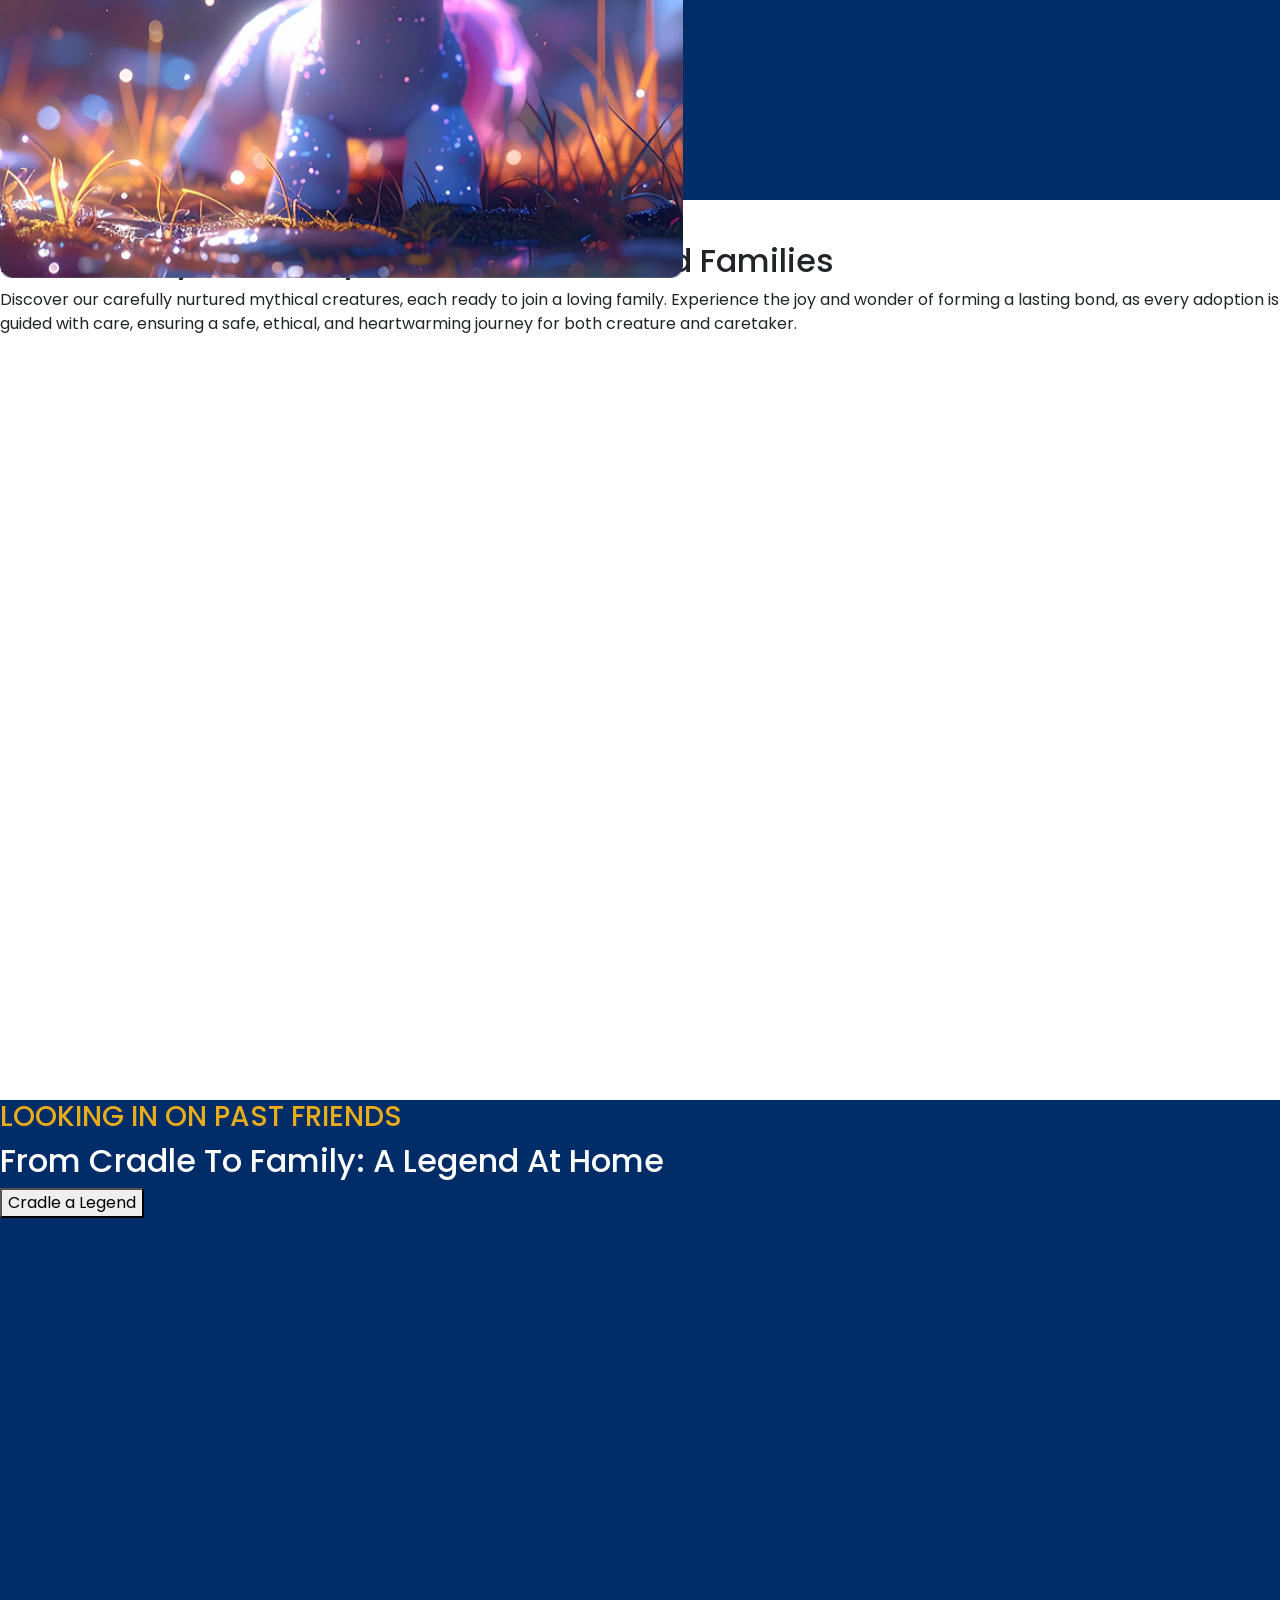
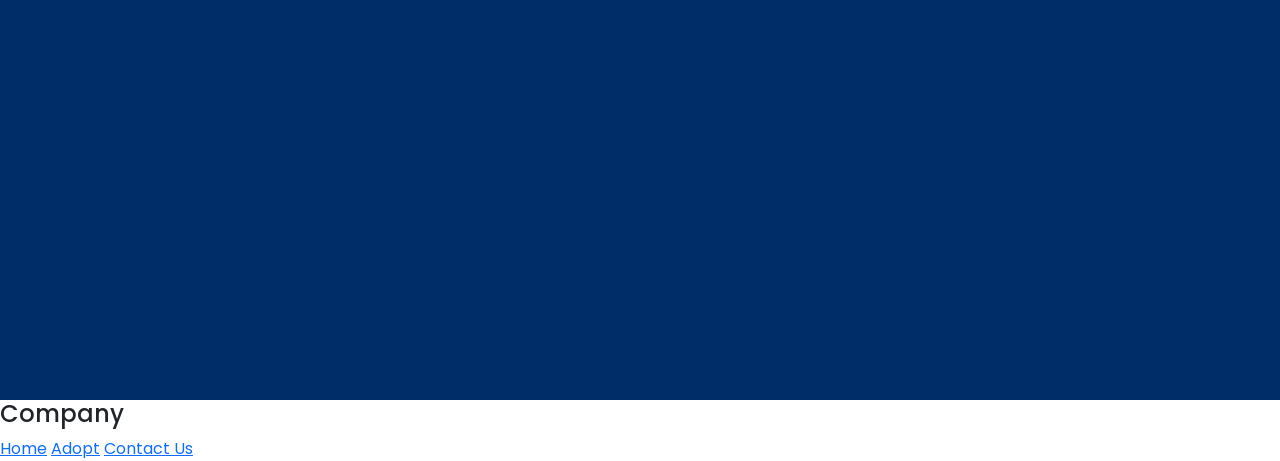
==== commit 83095616: "added most of the homepage content" ====
--- a/index.html
+++ b/index.html
@@ -31,13 +31,13 @@
             <div class="navContainer">
                 <div class="navbar">
                     <div class="logo">
-                        <p>The Mythos Cradle</p>
+                        <img src="assets/img/logo.png">
                     </div>
 
                     <div class="navLinks">
                         <a href="#">Home</a>
-                        <a href="../DV100 website/pages/about.html">About</a>
-                        <a href="../DV100 website/pages/contact.html">Contact us</a>
+                        <a href="../DV100 website/pages/adopt.html">Adopt</a>
+                        <a href="../pages/contact.html">Contact us</a>
                     </div>
 
                     <div class="searchBar">
@@ -48,16 +48,16 @@
         </header>
 
 
-        <section class="homeHeader">
+        <div class="homeHeader">
             <!-- Title -->
             <div class="homeTitle">
             <h1 class="title">The Mythos Cradle</h1>
 
             <!-- Subtitle -->
-            <h2 class="subtitle">Where legends become loved ones</h2>
+            <h3 class="subtitle">Where legends become loved ones</h3>
             </div>
 
-        </section>
+        </div>
 
     </div>
     
@@ -70,13 +70,13 @@
                 <div id="carouselExample" class="carousel slide">
                     <div class="carousel-inner">
                         <div class="carousel-item active">
-                        <img src="../DV100 website/assets/img/imageSlider1.png" class="d-block w-100" alt="Slide1">
+                        <img src="assets/img/imageSlider1.png" class="d-block w-100" alt="Slide1">
                         </div>
                         <div class="carousel-item">
-                        <img src="../DV100 website/assets/img/imageSlider1.png" class="d-block w-100" alt="Slide2">
+                        <img src="assets/img/imageSlider1.png" class="d-block w-100" alt="Slide2">
                         </div>
                         <div class="carousel-item">
-                        <img src="../DV100 website/assets/img/imageSlider1.png" class="d-block w-100" alt="Slide3">
+                        <img src="assets/img/imageSlider1.png" class="d-block w-100" alt="Slide3">
                         </div>
                     </div>
                     <button class="carousel-control-prev" type="button" data-bs-target="#carouselExample" data-bs-slide="prev">
@@ -101,6 +101,9 @@
                 <div class="blueBackgroundBodyText">
                     <p>Begin your journey into legend: tiny dragons, shimmering pegasi, mischievous kitsune, and watchful basilisks are ready to meet their families. Delight in enchanted encounters, gentle care, and joyful playtime. Heartwarming bonds await as these legendary creatures find their forever homes.</p>
                 </div>
+                <div class="cradleALegendButtonContainer">
+                    <button type="button">Cradle a Legend</button>
+                </div>
             </div>
         </div>
 
@@ -109,18 +112,73 @@
 
     <!-- The white background section with just an image and text alongside-->
     <section class="whiteBackground">
+        <div class="whiteSectionContainer">
+            <div class="whiteSectionLeftContainer">
+                <!-- Text -->
+                 <div class="whiteBackgroundH3">
+                    <h3>THE CRADLE</h3>
+                 </div>
+                 <div class="whiteBackgroundH2">
+                    <h2>A Sanctuary Where Mythical Creatures Find Families</h2>
+                 </div>
+                 <div class="whiteBackgroundBodyText">
+                    <p>Discover our carefully nurtured mythical creatures, each ready to join a loving family. Experience the joy and wonder of forming a lasting bond, as every adoption is guided with care, ensuring a safe, ethical, and heartwarming journey for both creature and caretaker.</p>
+                 </div>
+            </div>
+            <div class="whiteSectionRightContainer">
+                <!-- Image -->
+                <div class="">
 
+                </div>
+            </div>
+        </div>
     </section>
 
     <!-- Another blue background section with the cards of adoption stories next to each other -->
     <section class="blueBackground">
+        <div class="blueBackgroundH3">
+            <h3>LOOKING IN ON PAST FRIENDS</h3>
+        </div>
+        <div class="blueBackgroundH2">
+            <h2>From Cradle To Family: A Legend At Home</h2>
+        </div>
+        
+        <!-- Cards -->
+        <div class="cardContainer">
 
+        </div>
+
+        <!-- Button -->
+        <div class="cradleALegendButtonContainer">
+            <button type="button">Cradle a Legend</button>
+        </div>
     </section>
 
     <!-- The footer section of the web page, which contains contact information, social media links, and other important information -->
-    <section class="footer">
+    <footer>
+        <section class="footerContainer">
+            <!-- Logo and slogan -->
+            <div class="logoAndSlogan">
 
-    </section>
+            </div>
+
+            <!-- Navlinks -->
+            <div class="footerNavLinks">
+                <h4>Company</h4>
+
+                <a href="#">Home</a>
+                <a href="../DV100 website/pages/about.html">Adopt</a>
+                <a href="../DV100 website/pages/contact.html">Contact Us</a>
+            
+            </div>
+
+            <!-- Social media links -->
+            <div class="socialMediaContainer">
+
+            </div>
+        </section>
+    </footer>
+    
 
 
     <!-- Bootstrap script -->
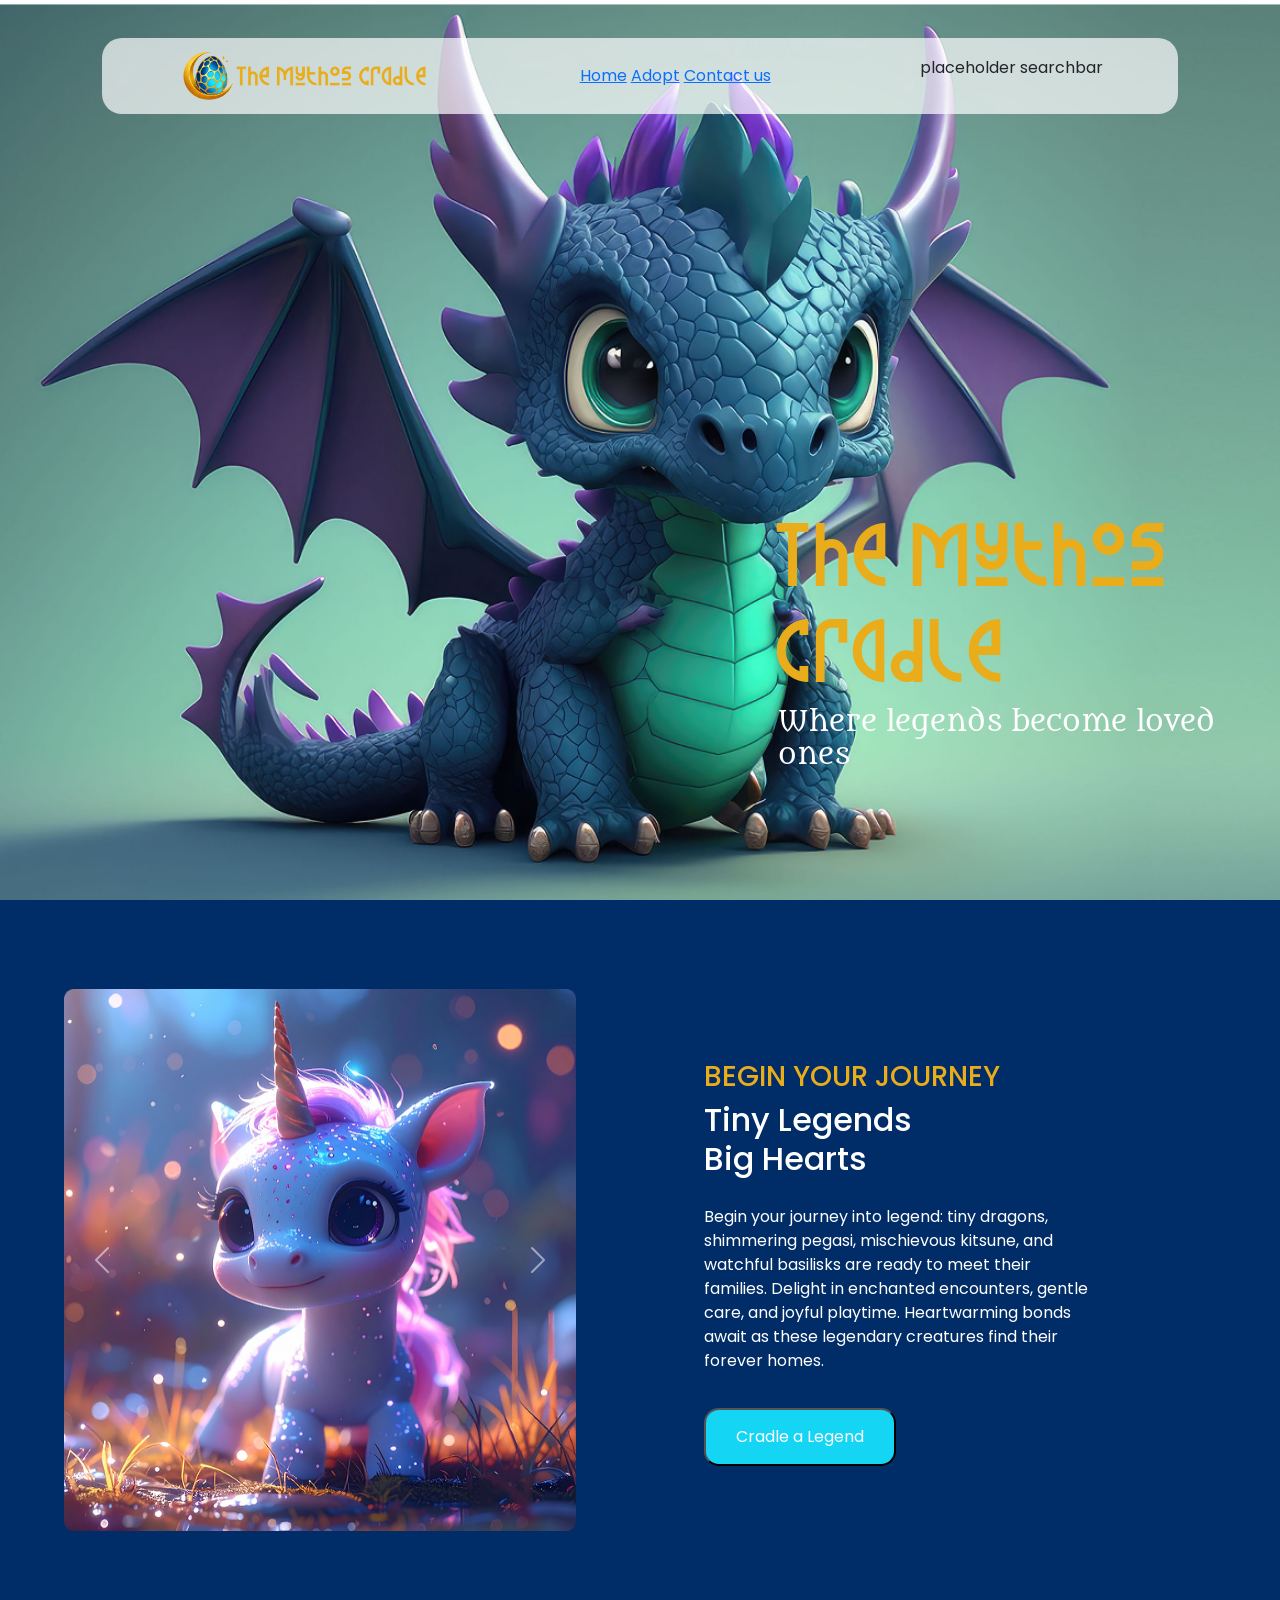
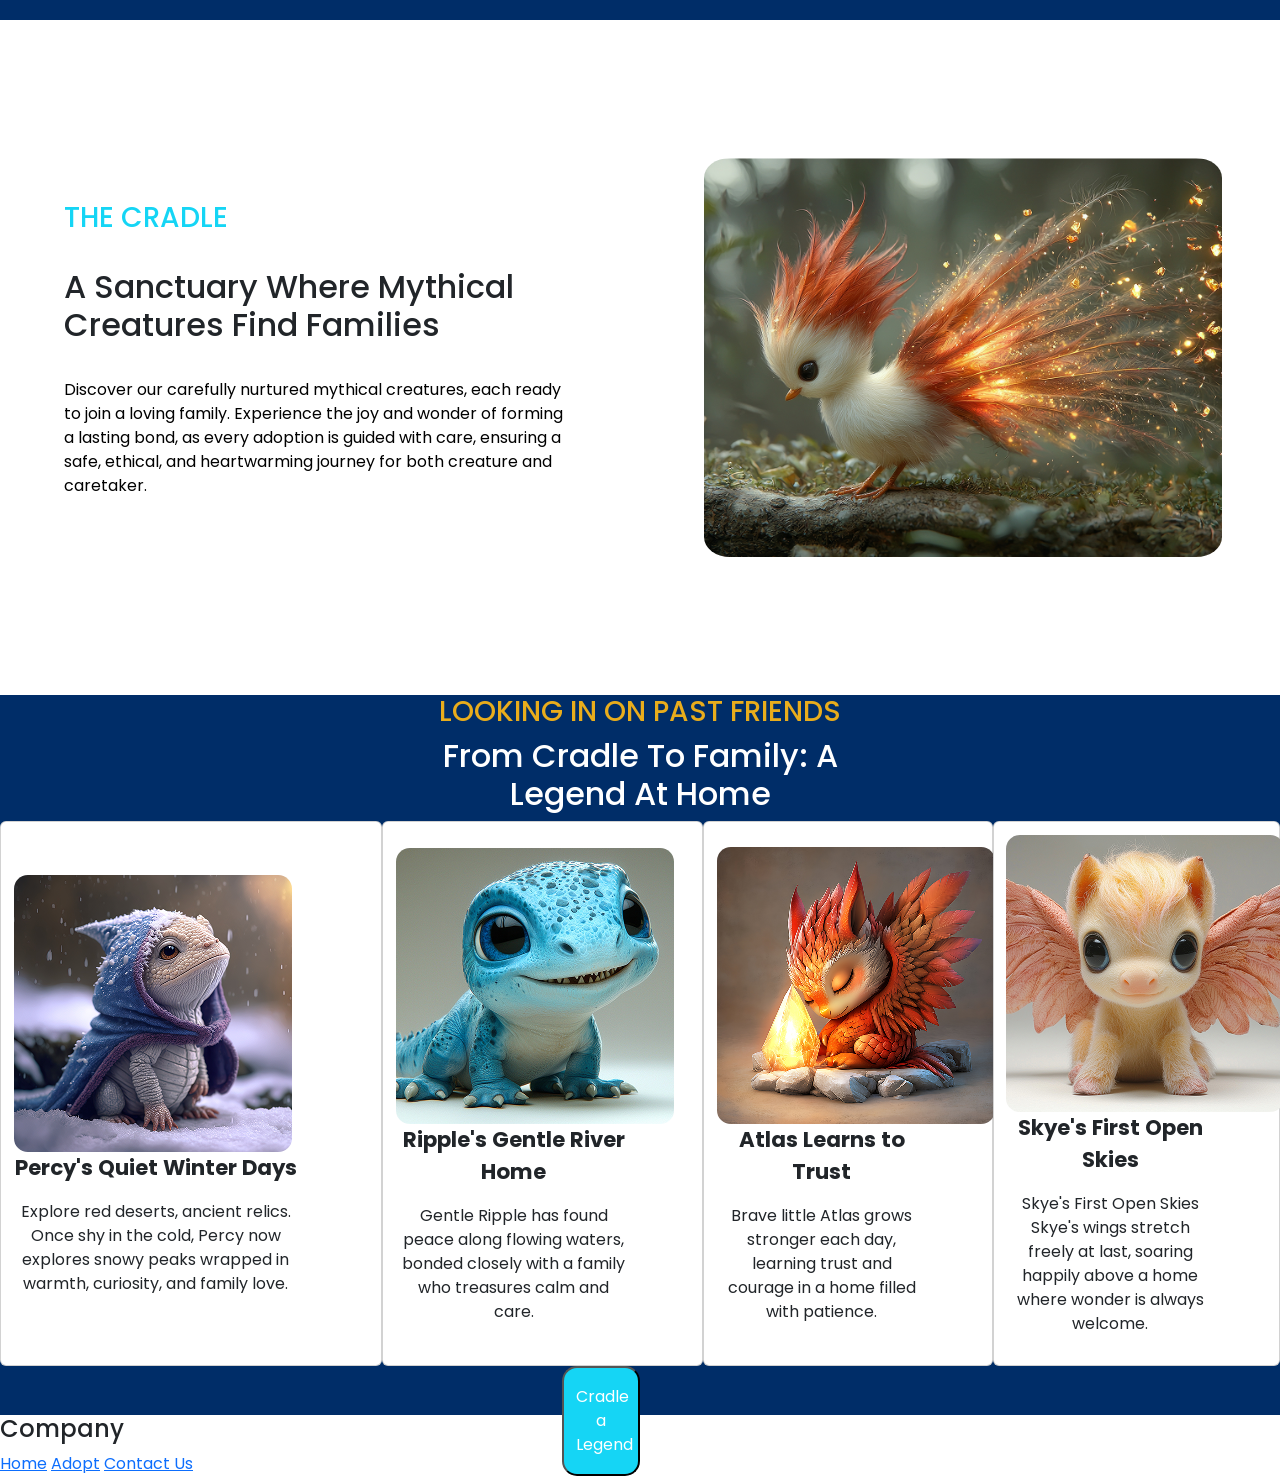
==== commit beaf8488: "nearly the entire page done" ====
--- a/index.html
+++ b/index.html
@@ -1,188 +1,265 @@
-<!DOCTYPE html>
+<!doctype html>
 <html lang="en">
-
-<!-- Basically the preamble -->
-<head>
-    <meta charset="UTF-8"> <!-- a void tag that specifies the character encoding for the HTML document -->
-    <meta http-equiv="X-UA-Compatible" content="IE-edge"> <!-- a void tag that specifies the compatibility mode for Internet Explorer -->
-    <meta name="viewport" content="width=device-width, initial-scale=1.0"> <!-- a void tag that sets the viewport to make the website look good on all devices -->
-    <meta keywords="adoption, mythical, pet, dragon, fantasy"> <!-- a void tag that provides metadata about the HTML document, such as keywords for search engines -->
-    <meta name="author" content="Adam Sendzul"> <!-- a void tag that specifies the author of the HTML document -->
-    <title>Adopt a Mythical Pet</title> <!-- the title of the HTML document, which is displayed in the browser's title bar or tab -->
+  <!-- Basically the preamble -->
+  <head>
+    <meta charset="UTF-8" />
+    <!-- a void tag that specifies the character encoding for the HTML document -->
+    <meta http-equiv="X-UA-Compatible" content="IE-edge" />
+    <!-- a void tag that specifies the compatibility mode for Internet Explorer -->
+    <meta name="viewport" content="width=device-width, initial-scale=1.0" />
+    <!-- a void tag that sets the viewport to make the website look good on all devices -->
+    <meta keywords="adoption, mythical, pet, dragon, fantasy" />
+    <!-- a void tag that provides metadata about the HTML document, such as keywords for search engines -->
+    <meta name="author" content="Adam Sendzul" />
+    <!-- a void tag that specifies the author of the HTML document -->
+    <title>Adopt a Mythical Pet</title>
+    <!-- the title of the HTML document, which is displayed in the browser's title bar or tab -->
 
     <!-- Google Fonts: -->
-    <link rel="preconnect" href="https://fonts.googleapis.com">
-    <link rel="preconnect" href="https://fonts.gstatic.com" crossorigin>
-    <link href="https://fonts.googleapis.com/css2?family=Metamorphous&family=Poppins:ital,wght@0,100;0,200;0,300;0,400;0,500;0,600;0,700;0,800;0,900;1,100;1,200;1,300;1,400;1,500;1,600;1,700;1,800;1,900&display=swap" rel="stylesheet">
+    <link rel="preconnect" href="https://fonts.googleapis.com" />
+    <link rel="preconnect" href="https://fonts.gstatic.com" crossorigin />
+    <link
+      href="https://fonts.googleapis.com/css2?family=Metamorphous&family=Poppins:ital,wght@0,100;0,200;0,300;0,400;0,500;0,600;0,700;0,800;0,900;1,100;1,200;1,300;1,400;1,500;1,600;1,700;1,800;1,900&display=swap"
+      rel="stylesheet"
+    />
 
     <!-- Bootstrap -->
-    <link href="https://cdn.jsdelivr.net/npm/bootstrap@5.3.8/dist/css/bootstrap.min.css" rel="stylesheet" integrity="sha384-sRIl4kxILFvY47J16cr9ZwB07vP4J8+LH7qKQnuqkuIAvNWLzeN8tE5YBujZqJLB" crossorigin="anonymous">
-
-    <link rel="stylesheet" href="css/main.css"> <!-- a void tag that links to an external CSS file for styling the HTML document -->
-
-</head>
-
-<!-- The body of the HTML document, which contains the content that will be displayed on the web page -->
-<body>
-
+    <link
+      href="https://cdn.jsdelivr.net/npm/bootstrap@5.3.8/dist/css/bootstrap.min.css"
+      rel="stylesheet"
+      integrity="sha384-sRIl4kxILFvY47J16cr9ZwB07vP4J8+LH7qKQnuqkuIAvNWLzeN8tE5YBujZqJLB"
+      crossorigin="anonymous"
+    />
+
+    <link rel="stylesheet" href="css/main.css" />
+    <!-- a void tag that links to an external CSS file for styling the HTML document -->
+  </head>
+
+  <!-- The body of the HTML document, which contains the content that will be displayed on the web page -->
+  <body>
     <!-- The header section of the web page, which contains the logo, navigation menu, and other important information -->
     <div class="homePage">
-        <header>
-            <div class="navContainer">
-                <div class="navbar">
-                    <div class="logo">
-                        <img src="assets/img/logo.png">
-                    </div>
-
-                    <div class="navLinks">
-                        <a href="#">Home</a>
-                        <a href="../DV100 website/pages/adopt.html">Adopt</a>
-                        <a href="../pages/contact.html">Contact us</a>
-                    </div>
-
-                    <div class="searchBar">
-                        <p>placeholder searchbar</p>
-                    </div>
-                </div> 
-            </div>
-        </header>
-
-
-        <div class="homeHeader">
-            <!-- Title -->
-            <div class="homeTitle">
-            <h1 class="title">The Mythos Cradle</h1>
-
-            <!-- Subtitle -->
-            <h3 class="subtitle">Where legends become loved ones</h3>
-            </div>
-
-        </div>
-
+      <header>
+        <div class="navContainer">
+          <div class="navbar">
+            <div class="logo">
+              <img src="assets/img/logo.png" />
+            </div>
+
+            <div class="navLinks">
+              <a href="#">Home</a>
+              <a href="../DV100 website/pages/adopt.html">Adopt</a>
+              <a href="../pages/contact.html">Contact us</a>
+            </div>
+
+            <div class="searchBar">
+              <p>placeholder searchbar</p>
+            </div>
+          </div>
+        </div>
+      </header>
+
+      <div class="homeHeader">
+        <!-- Title -->
+        <div class="homeTitle">
+          <h1 class="title">The Mythos Cradle</h1>
+
+          <!-- Subtitle -->
+          <h3 class="subtitle">Where legends become loved ones</h3>
+        </div>
+      </div>
     </div>
-    
 
     <!-- The blue background section with the image carousel and text alongside -->
     <section class="blueBackground">
-        <div class="carouselAndTextContainer">
-            <!-- Image carousel -->
-            <div class="homeImageCarouselContainer">
-                <div id="carouselExample" class="carousel slide">
-                    <div class="carousel-inner">
-                        <div class="carousel-item active">
-                        <img src="assets/img/imageSlider1.png" class="d-block w-100" alt="Slide1">
-                        </div>
-                        <div class="carousel-item">
-                        <img src="assets/img/imageSlider1.png" class="d-block w-100" alt="Slide2">
-                        </div>
-                        <div class="carousel-item">
-                        <img src="assets/img/imageSlider1.png" class="d-block w-100" alt="Slide3">
-                        </div>
-                    </div>
-                    <button class="carousel-control-prev" type="button" data-bs-target="#carouselExample" data-bs-slide="prev">
-                        <span class="carousel-control-prev-icon" aria-hidden="true"></span>
-                        <span class="visually-hidden">Previous</span>
-                    </button>
-                    <button class="carousel-control-next" type="button" data-bs-target="#carouselExample" data-bs-slide="next">
-                        <span class="carousel-control-next-icon" aria-hidden="true"></span>
-                        <span class="visually-hidden">Next</span>
-                    </button>
-                </div>
-            </div>
-
-            <!-- Text alongside -->
-            <div class="carouselAccompanyingContainer">
-                <div class="blueBackgroundH3">
-                    <h3>BEGIN YOUR JOURNEY</h3>
-                </div>
-                <div class="blueBackgroundH2">
-                    <h2>Tiny Legends Big Hearts</h2>
-                </div>
-                <div class="blueBackgroundBodyText">
-                    <p>Begin your journey into legend: tiny dragons, shimmering pegasi, mischievous kitsune, and watchful basilisks are ready to meet their families. Delight in enchanted encounters, gentle care, and joyful playtime. Heartwarming bonds await as these legendary creatures find their forever homes.</p>
-                </div>
-                <div class="cradleALegendButtonContainer">
-                    <button type="button">Cradle a Legend</button>
-                </div>
-            </div>
-        </div>
-
-
+      <div class="twoColFlexContainer">
+        <!-- Image carousel -->
+        <div class="leftOfTwoColumnFlexContainer">
+          <div id="carouselExample" class="carousel slide">
+            <div class="carousel-inner">
+              <div class="carousel-item active">
+                <img
+                  src="assets/img/imageSlider1.png"
+                  class="d-block w-100"
+                  alt="Slide1"
+                />
+              </div>
+              <div class="carousel-item">
+                <img
+                  src="assets/img/imageSlider1.png"
+                  class="d-block w-100"
+                  alt="Slide2"
+                />
+              </div>
+              <div class="carousel-item">
+                <img
+                  src="assets/img/imageSlider1.png"
+                  class="d-block w-100"
+                  alt="Slide3"
+                />
+              </div>
+            </div>
+            <button
+              class="carousel-control-prev"
+              type="button"
+              data-bs-target="#carouselExample"
+              data-bs-slide="prev"
+            >
+              <span
+                class="carousel-control-prev-icon"
+                aria-hidden="true"
+              ></span>
+              <span class="visually-hidden">Previous</span>
+            </button>
+            <button
+              class="carousel-control-next"
+              type="button"
+              data-bs-target="#carouselExample"
+              data-bs-slide="next"
+            >
+              <span
+                class="carousel-control-next-icon"
+                aria-hidden="true"
+              ></span>
+              <span class="visually-hidden">Next</span>
+            </button>
+          </div>
+        </div>
+
+        <!-- Text alongside -->
+        <div class="rightOfTwoColumnFlexContainer">
+          <div class="blueBackgroundH3">
+            <h3>BEGIN YOUR JOURNEY</h3>
+          </div>
+          <div class="blueBackgroundH2">
+            <h2>Tiny Legends<br />Big Hearts</h2>
+          </div>
+          <div class="blueBackgroundBodyText">
+            <p>
+              Begin your journey into legend: tiny dragons, shimmering pegasi,
+              mischievous kitsune, and watchful basilisks are ready to meet
+              their families. Delight in enchanted encounters, gentle care, and
+              joyful playtime. Heartwarming bonds await as these legendary
+              creatures find their forever homes.
+            </p>
+          </div>
+          <div class="cradleALegendButtonContainer">
+            <button type="button">Cradle a Legend</button>
+          </div>
+        </div>
+      </div>
     </section>
 
     <!-- The white background section with just an image and text alongside-->
     <section class="whiteBackground">
-        <div class="whiteSectionContainer">
-            <div class="whiteSectionLeftContainer">
-                <!-- Text -->
-                 <div class="whiteBackgroundH3">
-                    <h3>THE CRADLE</h3>
-                 </div>
-                 <div class="whiteBackgroundH2">
-                    <h2>A Sanctuary Where Mythical Creatures Find Families</h2>
-                 </div>
-                 <div class="whiteBackgroundBodyText">
-                    <p>Discover our carefully nurtured mythical creatures, each ready to join a loving family. Experience the joy and wonder of forming a lasting bond, as every adoption is guided with care, ensuring a safe, ethical, and heartwarming journey for both creature and caretaker.</p>
-                 </div>
-            </div>
-            <div class="whiteSectionRightContainer">
-                <!-- Image -->
-                <div class="">
-
-                </div>
-            </div>
-        </div>
+      <div class="twoColFlexContainer">
+        <div class="leftOfTwoColumnFlexContainer">
+          <!-- Text -->
+          <div class="whiteBackgroundH3">
+            <h3>THE CRADLE</h3>
+          </div>
+          <div class="whiteBackgroundH2">
+            <h2>A Sanctuary Where Mythical Creatures Find Families</h2>
+          </div>
+          <div class="whiteBackgroundBodyText">
+            <p>
+              Discover our carefully nurtured mythical creatures, each ready to
+              join a loving family. Experience the joy and wonder of forming a
+              lasting bond, as every adoption is guided with care, ensuring a
+              safe, ethical, and heartwarming journey for both creature and
+              caretaker.
+            </p>
+          </div>
+        </div>
+        <div class="rightOfTwoColumnFlexContainer">
+          <!-- Image -->
+          <img src="assets/img/homeImg1.png" />
+        </div>
+      </div>
     </section>
 
     <!-- Another blue background section with the cards of adoption stories next to each other -->
     <section class="blueBackground">
-        <div class="blueBackgroundH3">
-            <h3>LOOKING IN ON PAST FRIENDS</h3>
-        </div>
-        <div class="blueBackgroundH2">
-            <h2>From Cradle To Family: A Legend At Home</h2>
-        </div>
-        
+      <div class="displayOfCards">
+        <div class="displayOfCardsH3">
+          <h3>LOOKING IN ON PAST FRIENDS</h3>
+        </div>
+        <div class="displayOfCardsH2">
+          <h2>From Cradle To Family: A<br>Legend At Home</h2>
+        </div>
+
         <!-- Cards -->
-        <div class="cardContainer">
-
+        <div class="cardsContainer">
+            <div class="card">
+                <img src="assets/img/successImg1.png">
+                <div class="successHeadingText">
+                    <p>Percy's Quiet Winter Days</p>
+                </div>
+                <div class="successBodyText">
+                    <p>Explore red deserts, ancient relics. Once shy in the cold, Percy now explores snowy peaks wrapped in warmth, curiosity, and family love.</p>
+                </div>
+            </div>
+            <div class="card">
+                <img src="assets/img/successImg2.png">
+                <div class="successHeadingText">
+                    <p>Ripple's Gentle River Home</p>
+                </div>
+                <div class="successBodyText">
+                    <p>Gentle Ripple has found peace along flowing waters, bonded closely with a family who treasures calm and care.</p>
+                </div>
+            </div>
+            <div class="card">
+                <img src="assets/img/successImg3.png">
+                <div class="successHeadingText">
+                    <p>Atlas Learns to Trust</p>
+                </div>
+                <div class="successBodyText">
+                    <p>Brave little Atlas grows stronger each day, learning trust and courage in a home filled with patience.</p>
+                </div>
+            </div>
+            <div class="card">
+                <img src="assets/img/successImg4.png">
+                <div class="successHeadingText">
+                    <p>Skye's First Open Skies</p>
+                </div>
+                <div class="successBodyText">
+                    <p>Skye's First Open Skies<br>Skye's wings stretch freely at last, soaring happily above a home where wonder is always welcome.</p>
+                </div>
+            </div>
         </div>
 
         <!-- Button -->
         <div class="cradleALegendButtonContainer">
-            <button type="button">Cradle a Legend</button>
-        </div>
+          <button type="button">Cradle a Legend</button>
+        </div>
+      </div>
     </section>
 
     <!-- The footer section of the web page, which contains contact information, social media links, and other important information -->
     <footer>
-        <section class="footerContainer">
-            <!-- Logo and slogan -->
-            <div class="logoAndSlogan">
-
-            </div>
-
-            <!-- Navlinks -->
-            <div class="footerNavLinks">
-                <h4>Company</h4>
-
-                <a href="#">Home</a>
-                <a href="../DV100 website/pages/about.html">Adopt</a>
-                <a href="../DV100 website/pages/contact.html">Contact Us</a>
-            
-            </div>
-
-            <!-- Social media links -->
-            <div class="socialMediaContainer">
-
-            </div>
-        </section>
+      <section class="footerContainer">
+        <!-- Logo and slogan -->
+        <div class="logoAndSlogan"></div>
+
+        <!-- Navlinks -->
+        <div class="footerNavLinks">
+          <h4>Company</h4>
+
+          <a href="#">Home</a>
+          <a href="../DV100 website/pages/about.html">Adopt</a>
+          <a href="../DV100 website/pages/contact.html">Contact Us</a>
+        </div>
+
+        <!-- Social media links -->
+        <div class="socialMediaContainer"></div>
+      </section>
     </footer>
-    
-
 
     <!-- Bootstrap script -->
-    <script src="https://cdn.jsdelivr.net/npm/bootstrap@5.3.8/dist/js/bootstrap.bundle.min.js" integrity="sha384-FKyoEForCGlyvwx9Hj09JcYn3nv7wiPVlz7YYwJrWVcXK/BmnVDxM+D2scQbITxI" crossorigin="anonymous"></script>
-
-</body>
-</html>+    <script
+      src="https://cdn.jsdelivr.net/npm/bootstrap@5.3.8/dist/js/bootstrap.bundle.min.js"
+      integrity="sha384-FKyoEForCGlyvwx9Hj09JcYn3nv7wiPVlz7YYwJrWVcXK/BmnVDxM+D2scQbITxI"
+      crossorigin="anonymous"
+    ></script>
+  </body>
+</html>
--- a/css/main.css
+++ b/css/main.css
@@ -8,52 +8,11 @@
     src: url(../assets/fonts/mythology_of_egypt/Mythology\ Of\ Egypt.otf);
 }
 
-.homeHeader {
-    height: 80vh;
-
-    display: flex;
-    flex-direction: column;
-    justify-content: flex-end;
-    align-items: flex-end;
-}
-
-.blueBackground {
-    height: 100vh;
-    background-color: #002d68;
-}
-
-.whiteBackground {
-    height: 100vh;
-    background-color: #ffffff;
-}
-
-.title {
-    font-family: TitleFont;
-    font-size: 60pt;
-    color: #e9ad1c;
-    margin: 0
-}
-
-.subtitle {
-    font-family: 'Metamorphous';
-    color: #ffffff;
-
-}
-
-.homeTitle {
-    width: 40%;
-    height: 50%;
-
-    /* padding: 10%;
-    margin-left: 50%;
-    margin-top: 65%; */
-}
-
-.homePage {
-    background-image: url("../assets/img/homeHeader.png");
-    background-size: cover;
-    background-repeat: no-repeat;
-    height: 100vh;
+/* Navbar */
+
+.logo img {
+    height: 60px;
+    width: auto;
 }
 
 .navbar {
@@ -73,12 +32,201 @@
     margin-right: auto;
 }
 
-.homeImageCarouselContainer {
+/* Home Page */
+
+.homeHeader {
+    height: 80vh;
+
+    display: flex;
+    flex-direction: column;
+    justify-content: flex-end;
+    align-items: flex-end;
+}
+
+.blueBackground {
+    height: 80vh;
+    background-color: #002d68;
+}
+
+.whiteBackground {
+    height: 75vh;
+    background-color: #ffffff;
+}
+
+.title {
+    font-family: TitleFont;
+    font-size: 60pt;
+    color: #e9ad1c;
+    margin: 0
+}
+
+.subtitle {
+    font-family: 'Metamorphous';
+    color: #ffffff;
+    padding-left: 2%;
+}
+
+.homeTitle {
+    width: 40%;
+    height: 50%;
+
+    /* padding: 10%;
+    margin-left: 50%;
+    margin-top: 65%; */
+}
+
+.homePage {
+    background-image: url("../assets/img/homeHeader.png");
+    background-size: cover;
+    background-repeat: no-repeat;
+    height: 100vh;
+}
+
+.twoColFlexContainer {
+    display: flex;
+    flex-direction: row;
+    justify-content: space-between;
+    height: 100%;
+    align-items: center;
+}
+
+.leftOfTwoColumnFlexContainer {
+    height: 100%;
     width: 50%;
-}
-
-.carouselAccompanyingContainer {
+    padding: 5%;
+
+    display: flex;
+    flex-direction: column;
+    justify-content: center;
+}
+
+.rightOfTwoColumnFlexContainer {
+    height: 100%;
     width: 50%;
+    padding-right: 15%;
+    padding-left: 5%;
+
+    display: flex;
+    flex-direction: column;
+    justify-content: center;
+}
+
+.rightOfTwoColumnFlexContainer img {
+    width: 135%;
+    border-radius: 5%;
+}
+
+.blueBackgroundH3 {
+    color: #e9ad1c;
+}
+
+.whiteBackgroundH3 {
+    color: #15d5f5;
+    padding-top: 5%;
+    padding-bottom: 5%;
+}
+
+.blueBackgroundBodyText {
+    color: #ffffff;
+    padding-top: 5%;
+    padding-bottom: 5%;
+}
+
+.whiteBackgroundBodyText {
+    color: black;
+    padding-top: 5%;
+    padding-bottom: 5%;
+}
+
+.blueBackgroundH2 {
+    color: #ffffff;
+    font-weight: bold;
+}
+
+.cradleALegendButtonContainer button {
+    color: #ffffff;
+    padding: 12px;
+    background-color: #15d5f5;
+    border-radius: 15px;
+    width: 50%;
+    height: 110%;
+}
+
+.displayOfCards {
+    height: 100%;
+    display: flex;
+    flex-direction: column;
+    align-items: center;
+    justify-content: space-around;
+}
+
+.displayOfCardsH3 {
+    color: #e9ad1c;
+    text-align: justify;
+}
+
+.displayOfCardsH2 {
+    color: #ffffff;
+    text-align: center;
+}
+
+.cardsContainer {
+    display: flex;
+    flex-direction: row;
+    justify-content: center;
+}
+
+.card {
+    display: flex;
+    flex-direction: column;
+    justify-content: center;
+    padding: 1%;
+
+}
+
+.card img {
+    border-radius: 5%;
+    width: fit-content;
+}
+
+.successHeadingText {
+    font-size: 16pt;
+    width: 80%;
+    text-align: center;
+    font-weight: bold;
+}
+
+.successBodyText {
+    font-size: 12pt;
+    width: 80%;
+    text-align: center;
+}
+
+/* Contact Page */
+
+.aboutSectionContactPage {
+    height: 100vh;
+    background-color: #ffffff;
+
+    
+}
+
+.contactMapContainer {
+    height: 100vh
+}
+
+.contactAboutLeftContainer {
+    height: 80%;
+    width: 45%;
+
+    display: flex;
+    flex-direction: column;
+    flex-wrap: wrap;
+}
+
+.contactSection {
+    height: 100vh;
+    background-color: #ffffff;
 }
 
 .contactContainer {
@@ -121,36 +269,4 @@
 
 .contactForm button:hover {
     background-color: red;
-}
-
-.carouselAndTextContainer {
-    height: 80%;
-    width: 80%;
-
-    display: flex;
-    flex-direction: row;
-    align-items: center;
-}
-
-.homeImageCarouselContainer {
-    height: 80%;
-    width: 80%;
-}
-
-.homeImageCarouselContainer {
-    height: 100%;
-    width: 100%;
-    margin-top: 50%;
-}
-
-.blueBackgroundH3 {
-    color: #e9ad1c;
-}
-
-.blueBackgroundBodyText {
-    color: #ffffff;
-}
-
-.blueBackgroundH2 {
-    color: #ffffff;
 }
